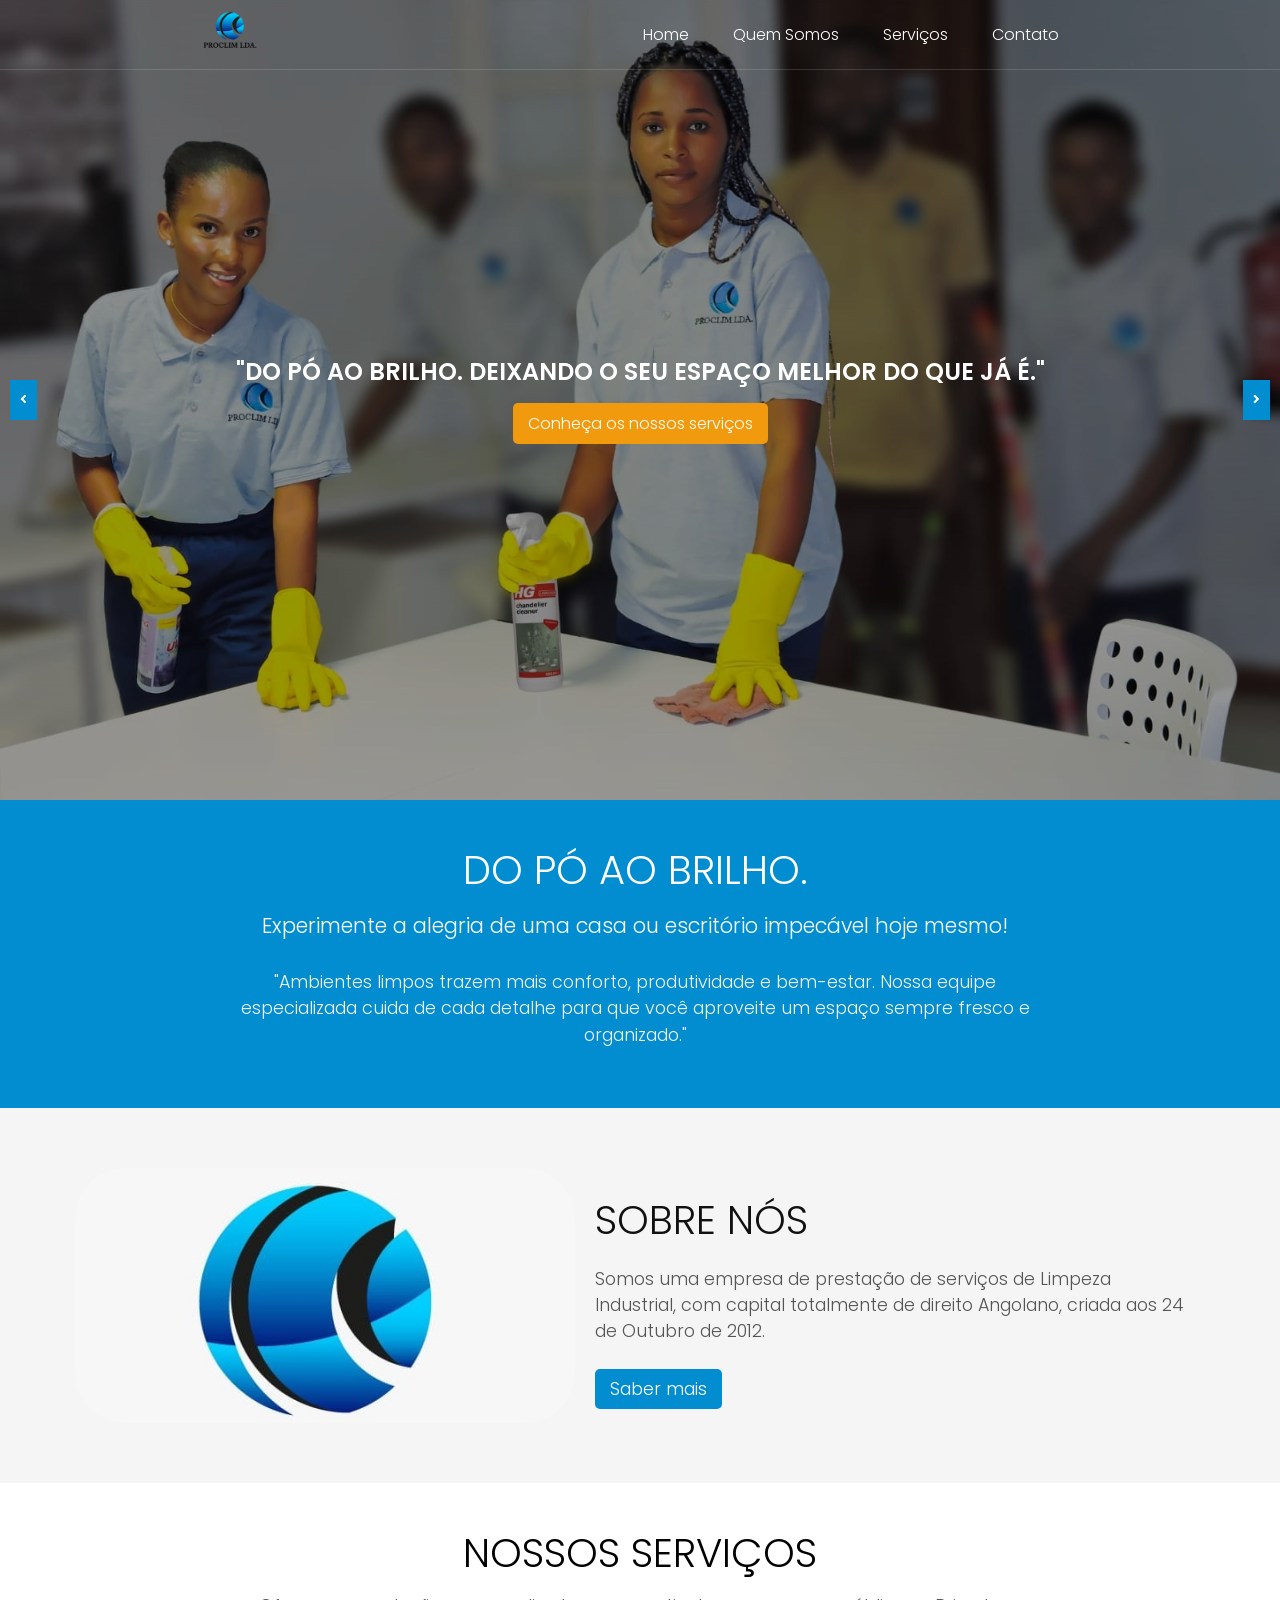
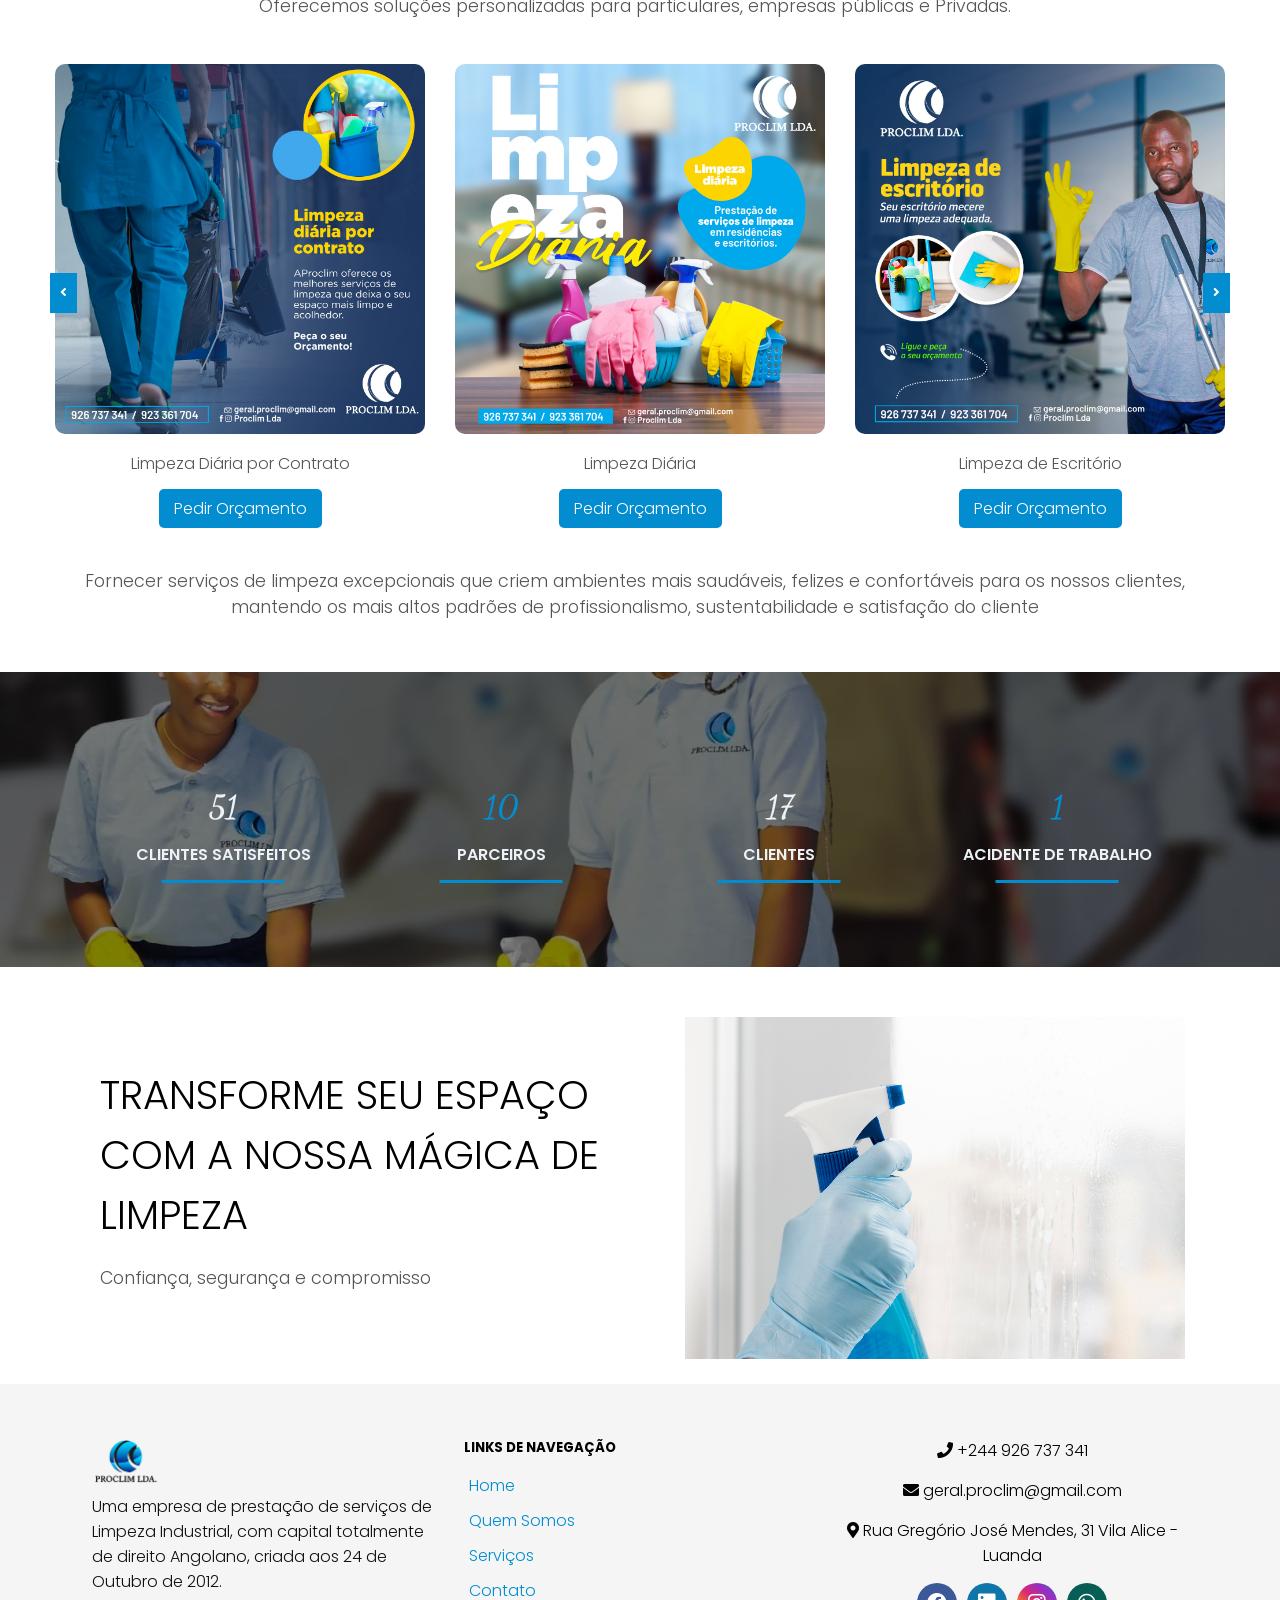
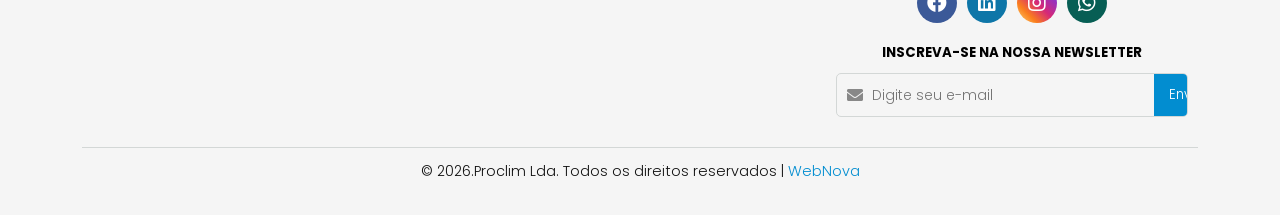
==== index.html @ 7f2a4a00 "primeiro commit" ====
<!DOCTYPE html>
 <html lang="PT-PT">
<head>
    <meta charset="UTF-8">
    <meta name="viewport" content="width=device-width, initial-scale=1.0">
    <link rel="stylesheet" href="css/style.css">
    <link rel="shortcut icon" href="img/logo-icone.png" type="image/jpg">
    <link rel="stylesheet" href="fonts/fontawesome-free/css/all.min.css">
    <title>Proclim | Home</title>
</head>
<body>
    <main>
        <!--===============================================CABEÇALHO========================================================-->
        <header class="header" id="header">
            <a href="index.html"><img src="img/logo-icone.png" width="60px" alt="Proclim Logo"></a>
            <nav class="menu" id="menu">
                <div class="close-menu" onclick="toggleMenu()"><i class="fas fa-times"></i></div>
                <ul>
                    <li><a href="index.html">Home</a></li>
                    <li><a href="#QuemSomos">Quem Somos</a></li>
                    <li><a href="pages/servicos.html">Serviços</a></li>
                    <li><a href="pages/contato.html">Contato</a></li>
                </ul>
            </nav>
            <div class="hamburger" onclick="toggleMenu()">
                <i class="fas fa-bars"></i>
            </div>
        </header>
        <!--===============================================SLIDE HERO========================================================-->
        <section>
            <div class="carousel overlay">
                <div class="carousel-container" id="carousel-container">
                    <div class="carousel-slide">
                        <div class="carousel-content">
                            <h2>
                                "Do pó ao brilho. Deixando o seu espaço melhor do que já é." 
                            </h2>
                            <a href="#Servicos">Conheça os nossos serviços</a>
                        </div>
                    </div>
                    <div class="carousel-slide">
                        <div class="carousel-content">
                            <h2>        
                                "Sua empresa merece um ambiente limpo, seguro e preparado para creser."   
                            </h2>
                            <a href="pages/servicos.html">Conheça os nossos serviços</a>
                        </div>
                    </div>
                    <div class="carousel-slide">
                        <div class="carousel-content">
                            <h2>
                                "Garantimos a higienização completa dos seus ambientes com agilidade e precisão." 
                            </h2>
                            <a href="pages/servicos.html">Conheça os nossos serviços</a>
                        </div>
                    </div>
                    <div class="carousel-slide">
                        <div class="carousel-content">
                            <h2>
                                "O trabalho em equipa leva-nos a atingir os objectivos desejados e a satisfação mútua"
                            </h2>
                            <a href="pages/servicos.html">Conheça os nossos serviços</a>
                        </div>
                    </div>
                </div>
                <button class="prev" id="prevBtn"><i class="fas fa-angle-left left"></i></button>
                <button class="next" id="nextBtn"><i class="fas fa-angle-right right"></i></button>
            </div>
        </section>
        <!--===============================================CALL-TO-ACTION========================================================-->
        <section class="secao overlay">
            <div class="texto">
                <h2>Do pó ao brilho.</h2>
                <h5>Experimente a alegria de uma casa ou escritório impecável hoje mesmo!</h5>
                <p>"Ambientes limpos trazem mais conforto, produtividade e bem-estar. 
                    Nossa equipe especializada cuida de cada detalhe para que você aproveite um espaço sempre fresco e organizado."
                </p>
                <!--<a href="pages/servicos.html">Nossos Serviços</a>-->
            </div>
        </section>
        <!--===============================================SOBRE NÓS========================================================-->
        <section class="secao-0 overlay" id="QuemSomos">
            <img src="img/logo-icone-2.jpg" alt="">
            <div class="texto">
                <h2>Sobre nós</h2>
                <p>Somos uma empresa de prestação de serviços de <strong>Limpeza Industrial</strong>, com capital
                    totalmente de direito Angolano, criada aos 24 de Outubro de 2012.
                </p>
                <a href="pages/sobre.html">Saber mais</a>
            </div>
        </section>
        <!--===============================================SERVIÇOS C/ ORÇAMENTO=======================================================-->
        <section class="grade-servicos overlay" id="Servicos">
            <div>
                <h2 id="titulo">Nossos Serviços</h2>
                <p class="texto">Oferecemos soluções personalizadas para <strong>particulares, empresas públicas e Privadas</strong>. </p>
            </div>
            <div class="carrossel">
                <button class="anterior"><i class="fas fa-angle-left left"></i></button>
                <div class="carrossel-container" id="carrosselContainer">
                    <div class="cartao-servico">
                        <img src="img/Limpeza-diaria-contrato.jpg" alt="Limpeza Diária">
                        <h4>Limpeza Diária por Contrato</h4>
                        
                        <a href="pages/servicos.html">
                            Pedir Orçamento
                        </a>
                    </div>
                    <div class="cartao-servico">
                        <img src="img/Limpeza-Diaria.jpg" alt="Limpeza Diária">
                        <h4>Limpeza Diária</h4>
                        
                        <a href="pages/servicos.html">
                            Pedir Orçamento
                        </a>
                    </div>
                    <div class="cartao-servico">
                        <img src="img/Limpeza-Escritorio.jpg" alt="Limpeza de Escrtório">
                        <h4>Limpeza de Escritório</h4>
                        
                        <a href="pages/servicos.html">
                            Pedir Orçamento
                        </a>
                    </div>
                    <div class="cartao-servico">
                        <img src="img/Limpeza-Industrial.jpg" alt="Limpeza Industrial">
                        <h4>Limpeza Industrial</h4>
                        
                        <a href="pages/servicos.html">
                            Pedir Orçamento
                        </a>
                    </div>
                    
                    <div class="cartao-servico">
                        <img src="img/Sanitazição.jpg" alt="Sanitação de Ambiente">
                        <h4>Sanitação de Ambiente</h4>
                        
                        <a href="pages/servicos.html">
                            Pedir Orçamento
                        </a>
                    </div>
                    
                    <div class="cartao-servico">
                        <img src="img/Sanitazição.jpg" alt="Sanitação de Ambiente">
                        <h4>Sanitação de Ambiente</h4>
                        
                        <a href="pages/servicos.html">
                            Pedir Orçamento
                        </a>
                    </div>
                    
                    <div class="cartao-servico">
                        <img src="img/Limpeza-Escritorio.jpg" alt="Limpeza de Escrtório">
                        <h4>Limpeza de Escritório</h4>
                        
                        <a href="pages/servicos.html">
                            Pedir Orçamento
                        </a>
                    </div>
                    
                    <div class="cartao-servico">
                        <img src="img/Limpeza-diaria-contrato.jpg" alt="Limpeza Diária">
                        <h4>Limpeza Diária por Contrato</h4>
                        
                        <a href="pages/servicos.html">
                            Pedir Orçamento
                        </a>
                    </div>
                    
                    <div class="cartao-servico">
                        <img src="img/Limpeza-Diaria.jpg" alt="Limpeza Diária">
                        <h4>Limpeza Diária</h4>
            
                        <a href="pages/servicos.html">
                            Pedir Orçamento
                        </a>
                    </div>
                </div>
                <button class="proximo"><i class="fas fa-angle-right right"></i></button>
            </div>
            <div class="consideracoes">
                <div>
                    <p class="texto">
                        Fornecer serviços de limpeza excepcionais que criem ambientes mais saudáveis, felizes e
                        confortáveis
                        para os nossos clientes, mantendo os mais altos padrões de profissionalismo, sustentabilidade
                        e satisfação do cliente
                    </p>
                </div>
            </div>
        </section>

        <!--===============================================ESTASTÍSTICAS======================================================-->
        <section class="container-estatisticas overlay">
            <div class="estatistica">
                <h1 class="contador">0</h1>
                <p>Clientes Satisfeitos</p>
            </div>
            <div class="estatistica">
                <h1 class="contador">0</h1>
                <p>Parceiros</p>
            </div>
            <div class="estatistica">
                <h1 class="contador">0</h1>
                <p>Clientes</p>
            </div>
            <div class="estatistica">
                <h1 class="contador">0</h1>
                <p>Acidente de trabalho</p>
            </div>
        </section>
        <!--===============================================FORMULÁRIO======================================================-->
        <section class="overlay">
            <div class="formulario">
                <div>
                    <h2>Transforme seu espaço com a nossa mágica de limpeza</h2>
                    <p class="texto">Confiança, segurança e compromisso</p>
                </div>
                <div class="destaque-img">
                    <img src="img/borrifando.jpg" alt="limpeza diaria">
                </div>
            </div>
        </section>
        <!--===============================================FOOTER======================================================-->
        <footer>
            <div class="footer-container">
                <div class="row">
                    <div class="footer-col">
                        <a href="index.html"><img src="img/logo-icone.png" alt="Proclim Logo"></a>
                        <p>Uma empresa de prestação de serviços de Limpeza Industrial, com capital totalmente de direito
                            Angolano, criada aos 24 de Outubro de 2012.</p>
                    </div>
                    <div class="footer-col">
                        <h5>Links de Navegação</h5>
                        <ul class="footer-links">
                            <li><a href="index.html">Home</a></li>
                            <li><a href="#QuemSomos">Quem Somos</a></li>
                            <li><a href="pages/servicos.html">Serviços</a></li>
                            <li><a href="pages/contato.html">Contato</a></li>
                        </ul>
                    </div>
                    <div class="footer-col text-center">
                        <div class="mb-3">
                            <i class="fas fa-phone"></i> +244 926 737 341
                        </div>
                        <div class="mb-3">
                            <i class="fas fa-envelope"></i> geral.proclim@gmail.com
                        </div>
                        <div class="mb-3">
                            <i class="fas fa-map-marker-alt"></i> Rua Gregório José Mendes, 31 Vila Alice - Luanda
                        </div>
                        <div class="social-icons">
                            <a href="#" class="fab fa-facebook"></a>
                            <a href="#" class="fab fa-linkedin"></a>
                            <a href="https://www.instagram.com/geral.proclim/" class="fab fa-instagram"></a>
                            <a href="https://wa.me/+244933224949" class="fab fa-whatsapp"></a>
                        </div>
                        <div class="newsletter-container">
                            <h5>Inscreva-se na nossa newsletter</h5>
                            <div class="contacto">
                                <div class="contacto-container">
                                    <i class="fas fa-envelope"></i>
                                    <input type="email" placeholder="Digite seu e-mail">
                                </div>
                                <button type="submit">Enviar</button>
                            </div>
                        </div>
                    </div>
                </div>
                <div class="copyright">
                    <p>
                        &copy;
                        <script>
                            document.write(new Date().getFullYear());
                        </script>.Proclim Lda. Todos os direitos reservados | <a href="#">Web<span>Nova</span></a>
                    </p>
                </div>
            </div>
        </footer>

        <!--===============================================IMPORT JAVASCRIPT======================================================-->
        <script src="js/script.js"></script>
        <script src="js/sildeServicos.js"></script>
        <script src="js/slideHero.js"></script>
    </main>
</body>

</html>
---- css/style.css ----
/*===============================================INICIALIZAÇÕES====================================================*/
@import url('https://fonts.googleapis.com/css2?family=Poppins:ital,wght@0,100;0,200;0,300;0,400;0,500;0,600;0,700;0,800;0,900;1,100;1,200;1,300;1,400;1,500;1,600;1,700;1,800;1,900&display=swap');
@import url('https://fonts.googleapis.com/css2?family=Dancing+Script:wght@400..700&display=swap');

* {
    font-family: "Poppins", sans-serif;
    font-weight: 300;
    font-style: normal;
    margin: 0;
    padding: 0;
    text-decoration: none;
    box-sizing: border-box;
    border: none;
    background: transparent;
    list-style: none;
}
:root {
    --azul-1: #028DD0;
    --azul-2: #04328E;
    --azul-3: #009dff;
    --vermelho: rgb(251, 4, 4);
    --botao-laranja: #f19a0e;
    --branca: #ffffff;
    --preta: #111111;
    --texto-title: #555555;
    --bg-branco-2: #edf2f7;
    --bg-branco-3: #f2f2f2;
    --bg-cinza: #f5f5f5;
    --bg-cinza-2: #d3d7d6;
    --bg-cinza-3: #888;
    --opacidade-1: rgba(0, 0, 0, 0.4);
    --opacidade-2: rgba(0, 0, 0, 0.5);
    --linha-header: #e1e9ed28;
    --instagram: linear-gradient(45deg, #feda75, #fa7e1e, #d62976, #962fbf, #4f5bd5);
    --whatsapp: #075e54;
    --facebook: #3b5998;
    --linkedin: #0e76a8;
}

:root {
    --shadow: 0 4px 4px 0 rgba(25, 67, 182, 0);
    --shadow-1: 0 1px 0 0 #028bd071;
    --shadow-2: rgba(100, 100, 111, 0.2) 0px 7px 29px 0px;
}

:root {
    --button-padding: 8px 15px;
    --button-border-radius: 5px;
    --card-radius: 10px;
}

/*===============================================ANIMAÇÃO SCOLL========================================================*/
.overlay {
    opacity: 0;
    transform: translateY(50px);
    transition: opacity 0.9s ease-out, transform 0.9s ease-out;
}

.overlay.visible {
    opacity: 1;
    transform: translateY(0);
}

/*===============================================CABEÇALHO========================================================*/

.header {
    display: flex;
    justify-content: space-between;
    align-items: center;
    padding: 10px 20px;
    background: transparent;
    border-bottom: 1px solid var(--linha-header);
    position: fixed;
    width: 100%;
    top: 0;
    left: 0;
    z-index: 1000;
    margin-bottom: 10px;
    transition: background 0.5s ease-out;
}

nav ul li {
    display: inline-block;
}

.menu a {
    color: var(--branca);
    padding: 6px 2px;
    display: block;
    text-align: center;
    transition: all 0.4s ease-in-out;
}

.menu a:hover {
    border-radius: var(--button-border-radius);
    padding: var(--button-padding);
    background: var(--azul-1);
}

.hamburger {
    display: none;
    flex-direction: column;
    cursor: pointer;
}

.fa-bars {
    margin: 5px 0;
    font-size: 1.5rem;
    color: var(--branca);
}

.close-menu {
    display: none;
    transition: background all 0.3s ease-in;
}

@media (max-width: 768px) {
    .menu {
        flex-direction: column;
        position: fixed;
        top: 0;
        right: -100%;
        width: 200px;
        height: 100%;
        background: var(--azul-1);
        padding: 10px;
        transition: right 0.4s ease;
    }

    .menu.active {
        right: 0;
    }

    .menu a {
        border-bottom: 2px solid var(--linha-header);
        opacity: 1;
        padding: 10px 20px;
    }

    .hamburger {
        display: flex;
    }

    .close-menu {
        display: block;
        color: var(--branca);
        font-size: 1rem;
        text-align: right;
        padding: 10px 20px;
        cursor: pointer;
    }

    
}


@media (min-width: 768px) {
    .menu {
        display: flex;
        flex-direction: row;
        position: static;
        width: auto;
        background: none;
        height: auto;
        padding: 0;
    }

    .menu a {
        border: none;
        padding: 10px 20px;
    }

    .header {
        display: flex;
        justify-content: space-around;
        align-items: center;
    }
}

@media (min-width: 480px)
{
    .header {
        display: flex;
        justify-content: space-around;
        align-items: center;
        padding: 10px 20px;
    }

}

.scrolled {
    background: var(--branca) !important;
    box-shadow: var(--shadow-1);
    border-bottom: none;

    .fa-bars {
        color: var(--preta);
    }

    .close-menu {
        color: var(--preta);
    }

    .menu a {
        color: var(--preta);
    }

}

/*=================================================SLIDE HERO========================================================*/
.carousel {
    position: relative;
    width: 100%;
    height: 800px;
    overflow: hidden;
    display: flex;
    justify-content: center;
    align-items: center;
}

.carousel-container {
    display: flex;
    width: 100%;
    height: 100%;
    transition: transform 0.7s ease-in-out;
}

.carousel-slide {
    min-width: 100%;
    height: 100%;
    display: flex;
    justify-content: center;
    align-items: center;
    position: relative;
    background-size: cover;
    background-position: center;
    background-repeat: space; 
    background-blend-mode: overlay;
    background-color: var(--opacidade-1);
}

.carousel-slide:nth-child(1) {
    background-image: url('../img/hero-1.jpg');
}

.carousel-slide:nth-child(2) {
    background-image: url('../img/hero-2.jpg');
}

.carousel-slide:nth-child(3) {
    background-image: url('../img/hero-3.jpg');

}
.carousel-slide:nth-child(4) {
    background-image: url('../img/hero-4.jpg');
}
.carousel-slide:nth-child(5) {
    background-image: url('../img/hero-5.jpg');
}

.carousel-content {
    text-align: center;
    color: var(--branca);
    padding: 40px;
    border-radius: 10px;
}

.carousel-content h2 {
    margin-bottom: .9rem;
    text-transform: uppercase;
    font-weight: 600;
    line-height: 2rem;
}

.carousel-content a {
    display: inline-block;
    border-radius: var(--button-border-radius);
    padding: var(--button-padding);
    background: var(--botao-laranja);
    color: var(--branca);
    transition: background 0.5s ease-out;
}

.carousel-content a:hover {
    background: var(--branca);
    border: 0.5px solid var(--botao-laranja);
    color: var(--botao-laranja);
}

.prev,
.next {
    position: absolute;
    top: 50%;
    transform: translateY(-50%);
    background: var(--azul-1);
    color: var(--branca);
    border: none;
    padding: 10px;
    cursor: pointer;
    z-index: 10;
    transition: background 0.5s ease-out;
}

.prev {
    left: 10px;
}

.next {
    right: 10px;
}

.prev:hover,
.next:hover {
    background: var(--branca);
    color: var(--azul-3);
}

/*=================================================CALL-TO-ACTION======================================*/
.secao {
    display: flex;
    justify-content: center;
    align-items: center;
    background: var(--azul-1);
    box-shadow: var(--shadow);
    width: 100%;
    padding: 30px;
    text-align: center;
}

.secao .texto {
    max-width: 800px;
    font-size: 1.1rem;
    color: var(--bg-branco-2);
}

.secao .texto h5 {
    margin-bottom: 0.5rem;
    color: var(--branca);
    font-size: 1.3rem;
    
}

.secao .texto h2 {
    font-size: 2.5rem;
    color: var(--branca);
    text-transform: uppercase;
    margin-bottom: 10px;
    
}

.secao p {
    font-size: 1.1rem;
    color: var(--bg-branco-3);
    margin-bottom: 20px;
    line-height: 1.5;
    padding-top: 20px;
}


.secao .texto a {
    background: var(--botao-laranja);
    color: var(--branca);
    border-radius: var(--button-border-radius);
    padding: var(--button-padding);
    cursor: pointer;
    transition: all 0.5s ease-out;
    text-decoration: none;
    display: inline-block;
}

.secao .texto a:hover {
    background: var(--branca);
    border: 1px solid var(--botao-laranja);
    color: var(--botao-laranja);
}


@media (max-width: 1024px) {
    .secao {
        padding: 50px;
    }
    .secao .texto h2 {
        font-size: 2.2rem;
    }
}

@media (max-width: 768px) {
    .secao {
        padding: 40px;
    }
    .secao .texto h2 {
        font-size: 2rem;
    }
    .secao p {
        font-size: 1rem;
    }
}

@media (max-width: 480px) {
    .secao {
        padding: 30px 20px;
    }
    .secao .texto h2 {
        font-size: 1.8rem;
    }
    .secao .texto h5 {
        font-size: 1.2rem;
    }
    .secao p {
        font-size: 0.95rem;
    }
    .secao .texto a {
        font-size: 0.9rem;
        padding: 12px 18px;
    }
}


/*=================================================SOBRE NÓS======================================*/
.secao-0 {
    display: flex;
    flex-direction: row;
    align-items: center;
    justify-content: center;
    background: var(--bg-cinza);
    width: 100%;
    padding: 60px;
    box-shadow: var(--shadow);
    gap: 20px;
}

.secao-0 img {
    height: auto;
    width: 500px;
    border-radius: 50px;
}

.secao-0 .texto {
    font-size: 1.1rem;
    color: var(--texto-title);
    max-width: 600px;
}

.secao-0 h2 {
    padding-bottom: 1rem;
    font-size: 2.5rem;
    color: var(--preta);
    text-transform: uppercase;
}

.secao-0 p {
    font-size: 1.1rem;
    color: var(--texto-title);
    margin-bottom: 10px;
    margin-bottom: 2rem;
}

.secao-0 a {
    border-radius: var(--button-border-radius);
    padding: var(--button-padding);
    background: var(--azul-1);
    color: var(--branca);
    cursor: pointer;
    transition: background 0.5s ease-out;
}

.secao-0 a:hover {
    background: var(--azul-3);
    border: 1px solid var(--azul-3);
}


@media (max-width: 1024px) {
    .secao-0 {
        flex-direction: column;
        text-align: center;
        padding: 40px;
    }

    .secao-0 img {
        width: 80%;
        max-width: 400px;
    }

    .secao-0 .texto {
        max-width: 90%;
    }
}

@media (max-width: 768px) {
    .secao-0 {
        padding: 30px;
    }

    .secao-0 h2 {
        font-size: 2rem;
    }

    .secao-0 p {
        font-size: 1rem;
    }

    .secao-0 img {
        width: 100%;
        max-width: 350px;
    }
}

@media (max-width: 480px) {
    .secao-0 {
        padding: 20px;
    }

    .secao-0 h2 {
        font-size: 1.8rem;
    }

    .secao-0 p {
        font-size: 0.9rem;
    }

    .secao-0 img {
        max-width: 300px;
    }
}


/*=================================================SERVIÇOS C/ ORÇAMENTO==================================================*/
.grade-servicos {
    display: flex;
    flex-direction: column;
    align-items: center;
    gap: 20px;
    background: var(--branca);
    padding: 40px;
    text-align: center;
    box-shadow: var(--shadow);
}

.carrossel {
    width: 100%;
    max-width: 1200px; 
    overflow: hidden;
    position: relative;
    margin: auto;
}


.carrossel-container {
    display: flex;
    transition: transform 0.8s ease-in-out;
    will-change: transform;
}

.cartao-servico {
    flex: 0 0 calc(100% / 3); 
    background: var(--branca);
    text-align: center;
    border-radius: 10px;
    padding: 15px;
    transition: transform 0.5s ease;
}


.cartao-servico img {
    width: 100%;
    border-radius: 10px;
}

#titulo {
    font-size: 2.5rem;
    text-transform: uppercase;
}

.texto {
    font-size: 1.1rem;
    color: var(--texto-title);
    margin: 10px 10px 10px 0;
}

.cartao-servico h4 {
    font-size: 1rem;
    color: var(--texto-title);
    margin-bottom: 10px;
    padding: 10px 0px 10px 0px;
}

.cartao-servico p {
    font-size: .8rem;
    font-weight: bold;
    margin-bottom: 20px;
    color: var(--azul-1);
}

.cartao-servico a {
    background: var(--azul-1);
    color: var(--branca);
    border-radius: var(--button-border-radius);
    padding: var(--button-padding);
    cursor: pointer;
    transition: background 0.5s ease-out;
}


.cartao-servico a:hover {
    background: var(--azul-3);
    border: 1px solid var(--azul-3);
}

.consideracoes {
    padding: 2px;
    margin: auto;
}

.cartao-servico a {
    border-radius: var(--button-border-radius);
    padding: var(--button-padding);
    background: var(--azul-1);
    color: var(--branca);
    cursor: pointer;
    transition: background 0.5s ease-out;
}

.cartao-servico a:hover {
    background: var(--azul-3);
    border: 1px solid var(--azul-3);
}


.anterior,
.proximo {
    position: absolute;
    top: 50%;
    transform: translateY(-50%);
    background: var(--azul-1);
    color: var(--branca);
    border: none;
    padding: 10px;
    cursor: pointer;
    z-index: 10;
    transition: background 0.5s ease-out;
}

.anterior { left: 10px; }
.proximo { right: 10px; }

.anterior:hover, .proximo:hover {
    background: var(--branca);
    color: var(--azul-3);
}

@media (max-width: 1024px) {
    .cartao-servico {
        flex: 0 0 calc(50% - 20px); 
        min-width: calc(50% - 20px);
    }
}

@media (max-width: 768px) {
    .cartao-servico {
        flex: 0 0 100%;
    }

    #titulo {
        font-size: 2rem;
    }

    .texto {
        font-size: 1rem;
    }

    .carrossel {
        width: 90%;
    }

    .cartao-servico p {
        font-size: 0.9rem;
    }
}

@media (max-width: 480px) {
    #titulo {
        font-size: 1.8rem;
    }

    .texto {
        font-size: 0.9rem;
    }

    .carrossel {
        width: 100%;
    }

    .cartao-servico img {
        width: 100%;
    }

    .anterior, .proximo {
        padding: 8px;
        font-size: 0.8rem;
    }
}


/*====================================================ESTASTÍSTICAS====================================================*/
.container-estatisticas {
    background: url('../img/estatistica-bg.jpg') center/cover no-repeat;
    background-color: var(--opacidade-2);
    background-blend-mode: overlay;
    display: grid;
    grid-template-columns: repeat(auto-fit, minmax(150px, 1fr));
    gap: 2rem;
    box-shadow: var(--shadow);
    padding: 100px;
    width: 100%;
    height: auto;
    text-align: center;
}

.estatistica {
    color: var(--bg-branco-2);
    position: relative;
}

.estatistica::before {
    content: '';
    position: absolute;
    bottom: -1rem;
    left: 50%;
    width: 50%;
    height: 3px;
    background: var(--azul-1);
    transform: translateX(-50%);
}

.estatistica .contador {
    font-size: 2rem;
    margin: 1rem 0;
    font-weight: bold;
    font-family: "Dancing Script", sans-serif;
    font-weight: bold;
    font-style: normal;
}

.estatistica p {
    font-size: 1rem;
    font-weight: 600;
    font-style: none;
    text-transform: uppercase;
}

@media (max-width: 990px) {
    .container-estatisticas {
        grid-template-columns: repeat(2, 1fr);
    }

    .estatistica p {
        font-size: .9rem;
        font-weight: 500;
    }

    .estatistica .contador {
        font-size: 1.5rem;
        margin: 1rem 0;
    }
}

@media (max-width: 768px) {
    .container-estatisticas {
        grid-template-columns: repeat(2, 1fr);
    }


    .estatistica p {
        font-size: .9rem;
        font-weight: 500;
    }

    .estatistica .contador {
        font-size: 1.5rem;
        margin: 1rem 0;
    }
}

@media (max-width: 480px) {
    .container-estatisticas {
        grid-template-columns: repeat(1, 1fr);
    }

    .estatistica p {
        font-size: 1rem;
        font-weight: 500;
    }

    .estatistica .contador {
        font-size: 1.5rem;
        margin: 2rem 0;
    }
}


/*=================================================FORMULÁRIO======================================*/
.formulario {
    display: grid;
    grid-template-columns: 1fr 1fr;
    background-color: var(--branca);
    padding: 40px 100px 15px 100px;
    box-shadow: var(--shadow);
    align-items: center;
    gap: 20px;
}

.destaque-img {
    display: flex;
    justify-content: end;
    align-items: start;
    width: 100%;
    margin: 10px 5px;
    overflow: hidden;
}

.destaque-img img {
    width: 500px;
    height: auto;
}

.formulario h2 {
    font-size: 2.5rem;
    padding-bottom: 10px;
    text-transform: uppercase;
}

.formulario p {
    font-size: 1.1rem;
    color: var(--texto-title);
    padding-bottom: 10px;
}

@media (max-width: 1024px) {
    .formulario {
        grid-template-columns: 1fr;
        text-align: center;
        padding: 40px;
    }

    .destaque-img {
        justify-content: center;
    }

    .destaque-img img {
        width: 80%;
        max-width: 400px;
    }
}

@media (max-width: 768px) {
    .formulario {
        padding: 30px;
    }

    .formulario h2 {
        font-size: 2rem;
    }

    .formulario p {
        font-size: 1rem;
    }

    .destaque-img img {
        width: 100%;
        max-width: 350px;
    }
}

@media (max-width: 480px) {
    .formulario {
        padding: 20px;
    }

    .formulario h2 {
        font-size: 1.8rem;
    }

    .formulario p {
        font-size: 0.9rem;
    }

    .destaque-img img {
        max-width: 300px;
    }
}

/*====================================================FOOTER====================================================*/
footer {
    background-color: var(--bg-cinza);
    box-shadow: var(--shadow);
    padding: 20px;
}

.footer-container {
    width: 90%;
    max-width: 1200px;
    margin: 0 auto;
}

.row {
    display: flex;
    flex-wrap: wrap;
    margin-top: 1.5rem;
    justify-content: space-between;
}

.footer-col {
    flex: 1;
    min-width: 300px;
    padding: 10px;
    margin-bottom: 20px;
}

.footer-container .row .footer-col p {
    text-align: left;
    font-size: 1rem;
    color: var(--preta);
    margin-top: 0;
}

.footer-col img {
    width: 70px;
}

.footer-col h5 {
    font-weight: bold;
    margin-bottom: 10px;
    text-transform: uppercase;
}

.footer-col p {
    margin-top: 15px;
    color: var(--preta);
}

.footer-links {
    list-style: none;
    padding: 5px;
}

.footer-links li {
    margin-bottom: 10px;
}

.footer-links a {
    color: var(--azul-1);
    transition: all 0.3s ease-in-out;
}

.footer-links a:hover {
    color: var(--preta);
}

.text-center {
    text-align: center;
}

.mb-3 {
    margin-bottom: 15px;
}

.social-icons {
    display: flex;
    flex-direction: row;
    justify-content: center;
    gap: 10px;
    transition: all 0.3s ease;
}

.social-icons a {
    font-size: 1.5rem;
}

.social-icons .fa-whatsapp,
.social-icons .fa-instagram,
.social-icons .fa-linkedin,
.social-icons .fa-facebook {
    width: 40px;
    height: 40px;
    display: block;
    border-radius: 50%;
    text-align: center;
    line-height: 40px;
    font-size: 20px;
    cursor: pointer;
    transition: 0.4s;
    color: var(--branca);
}

.social-icons .fa-whatsapp {
    background: var(--whatsapp);
}

.social-icons .fa-instagram {
    background: var(--instagram);
    color: var(--branca);
}
.social-icons .fa-linkedin {
    background: var(--linkedin);
}

.social-icons .fa-facebook {
    background: var(--facebook);
}

.newsletter-container {
    margin-top: 20px;
}

.contacto {
    display: flex;
    align-items: center;
    border: 1px solid var(--bg-cinza-2);
    border-radius: 5px;
    overflow: hidden;
    max-width: 400px;
}

.contacto input {
    flex: 1;
    border: none;
    padding: 10px;
    padding-left: 35px;
    outline: none;
    font-size: 14px;
}

.contacto button {
    background: var(--azul-1);
    color: var(--branca);
    border: none;
    padding: 11px 15px;
    cursor: pointer;
    transition: background 0.5s ease-out;
}

.contacto button:hover {
    background: var(--azul-3);
}

.contacto-container {
    position: relative;
    width: 100%;
}


.contacto {
    display: flex;
    align-items: center;
    border: 1px solid var(--bg-cinza-2);
    border-radius: 5px;
    overflow: hidden;
    max-width: 400px;
}

.contacto input {
    flex: 1;
    border: none;
    padding: 10px;
    padding-left: 35px;
    outline: none;
    font-size: 14px;
}

.contacto button {
    background: var(--azul-1);
    color: var(--branca);
    border: none;
    padding: 11px 15px;
    cursor: pointer;
    transition: background 0.5s ease-out;
}

.contacto button:hover {
    background: var(--azul-3);
    border: 1px solid var(--azul-3);
}

.contacto-container {
    position: relative;
    width: 100%;
}

.contacto-container i {
    position: absolute;
    left: 10px;
    top: 50%;
    transform: translateY(-50%);
    color: var(--bg-cinza-3);
    font-size: 1rem;
    transition: font-size 0.3s ease;
}

.copyright {
    text-align: center;
    font-size: .9rem;
    color: var(--preta);
    margin-top: 0;
}

.copyright{
    background-color: var(--bg-cinza);
    padding-top: .8rem;
    padding-bottom: .8rem;
    border-top: .08rem solid var(--bg-cinza-2);
}

.copyright a{
    text-decoration: none;
    list-style: none;
    color: var(--azul-1);
}

@media (max-width: 1024px) {
    .row {
        flex-direction: column;
        align-items: center;
        text-align: center;
    }

    .footer-col {
        min-width: unset;
    }

    .social-icons {
        justify-content: center;
    }
}

@media (max-width: 768px) {
    .footer-links li {
        display: block;
    }

    .contacto {
        display: flex;
        max-width: 100%;
    }

    .footer-container {
        width: 95%;
    }

    .contacto-container i {
        font-size: 0.9rem;
    }
    
    .copyright p{
        font-size: .7rem;
    }

}
    .whatsapp-icon {
        bottom: 10px;
        right: 25px;
        width: 40px;
        height: 40px;
    }
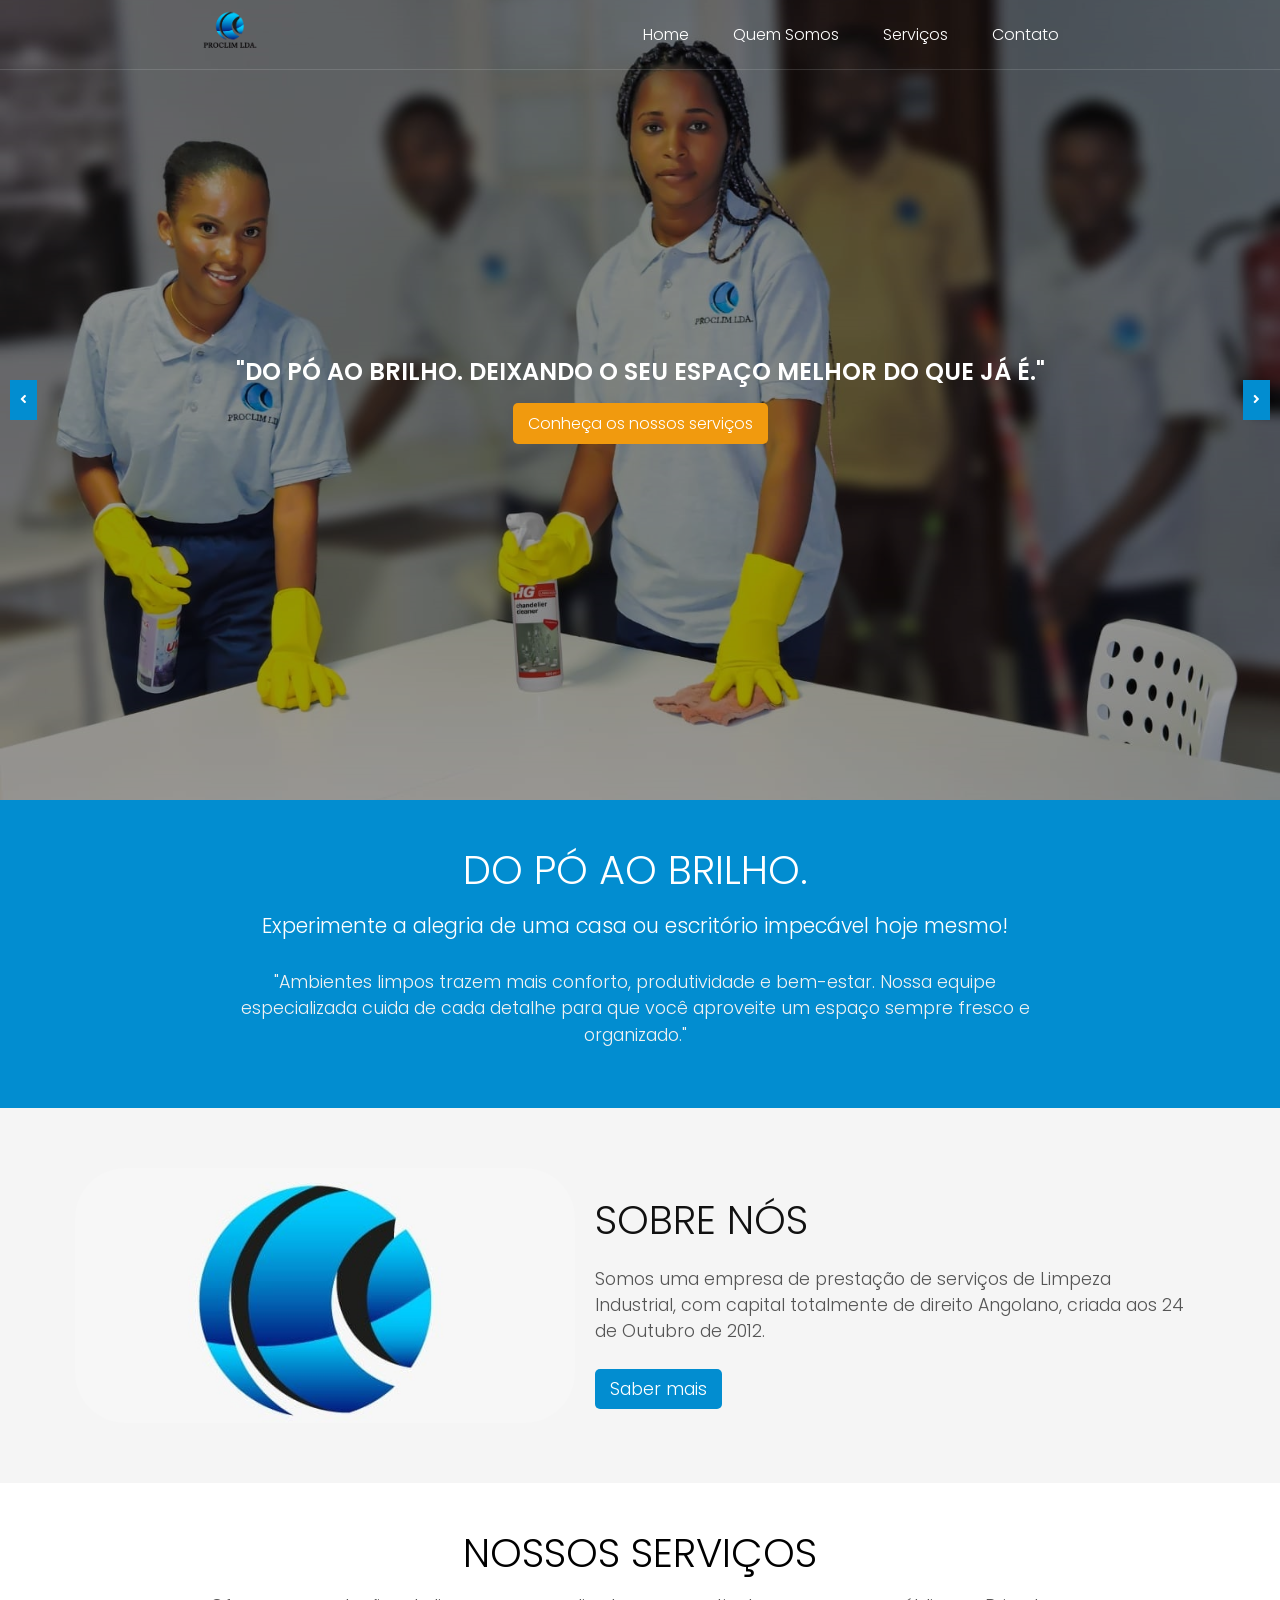
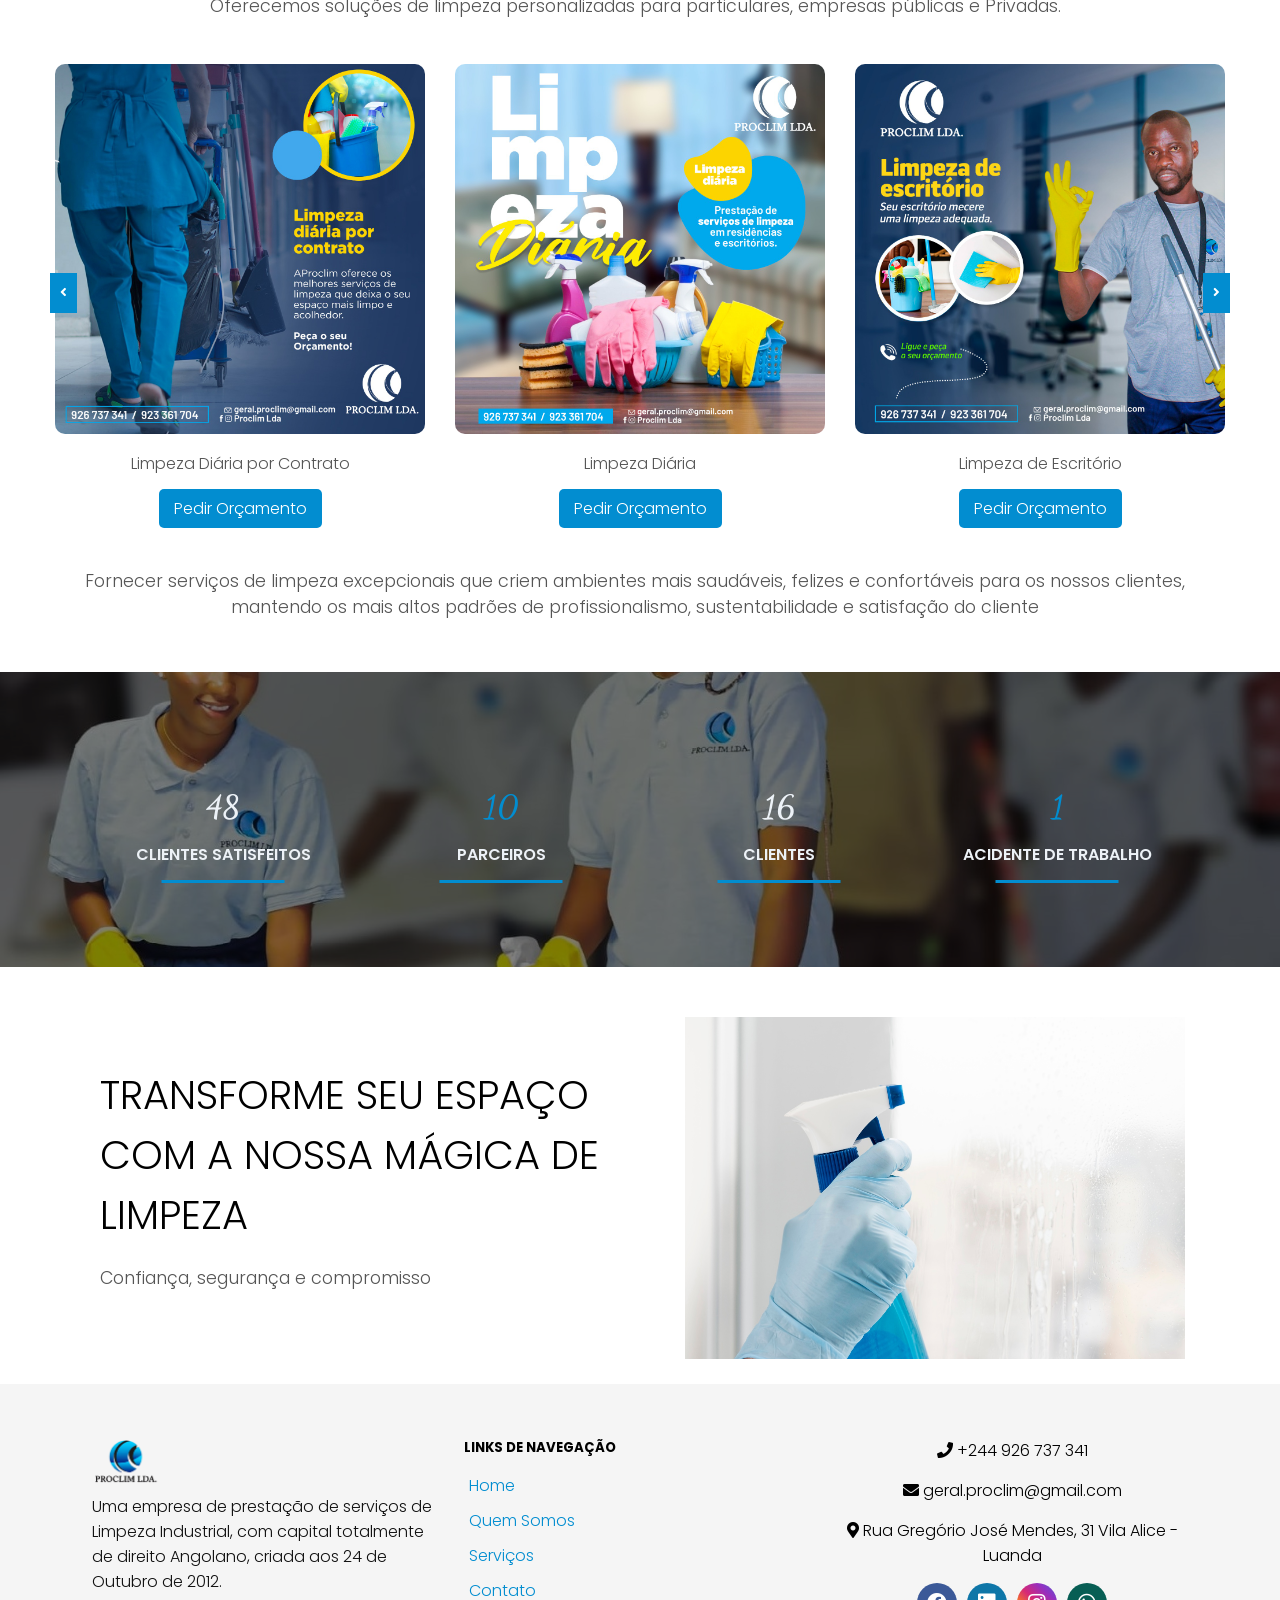
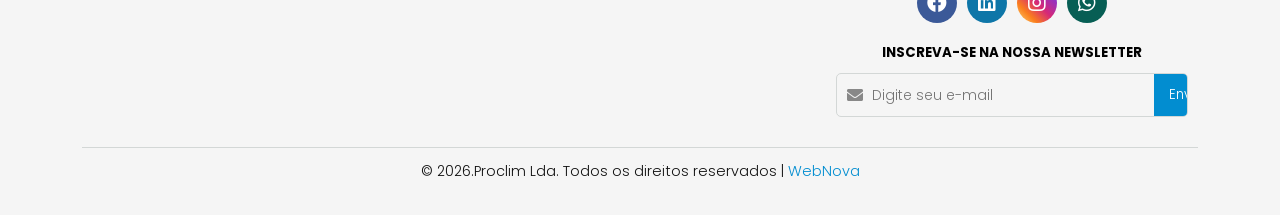
==== commit 5b433bf1: "Site Proclim" ====
--- a/index.html
+++ b/index.html
@@ -93,7 +93,7 @@
         <section class="grade-servicos overlay" id="Servicos">
             <div>
                 <h2 id="titulo">Nossos Serviços</h2>
-                <p class="texto">Oferecemos soluções personalizadas para <strong>particulares, empresas públicas e Privadas</strong>. </p>
+                <p class="texto">Oferecemos soluções de limpeza personalizadas  para <strong>particulares, empresas públicas e Privadas</strong>. </p>
             </div>
             <div class="carrossel">
                 <button class="anterior"><i class="fas fa-angle-left left"></i></button>
@@ -141,7 +141,7 @@
                     </div>
                     
                     <div class="cartao-servico">
-                        <img src="img/Sanitazição.jpg" alt="Sanitação de Ambiente">
+                        <img src="img/tapetes.jpg" alt="Limpeza de tapetes">
                         <h4>Sanitação de Ambiente</h4>
                         
                         <a href="pages/servicos.html">
@@ -150,7 +150,7 @@
                     </div>
                     
                     <div class="cartao-servico">
-                        <img src="img/Limpeza-Escritorio.jpg" alt="Limpeza de Escrtório">
+                        <img src="img/jardim.jpg" alt="Jardim">
                         <h4>Limpeza de Escritório</h4>
                         
                         <a href="pages/servicos.html">
@@ -159,7 +159,7 @@
                     </div>
                     
                     <div class="cartao-servico">
-                        <img src="img/Limpeza-diaria-contrato.jpg" alt="Limpeza Diária">
+                        <img src="img/viva-sem-insetos.jpg" alt="viva-sem-insetos">
                         <h4>Limpeza Diária por Contrato</h4>
                         
                         <a href="pages/servicos.html">
@@ -168,7 +168,7 @@
                     </div>
                     
                     <div class="cartao-servico">
-                        <img src="img/Limpeza-Diaria.jpg" alt="Limpeza Diária">
+                        <img src="img/lavagem-colcao.jpg" alt="lavagem-colcao">
                         <h4>Limpeza Diária</h4>
             
                         <a href="pages/servicos.html">
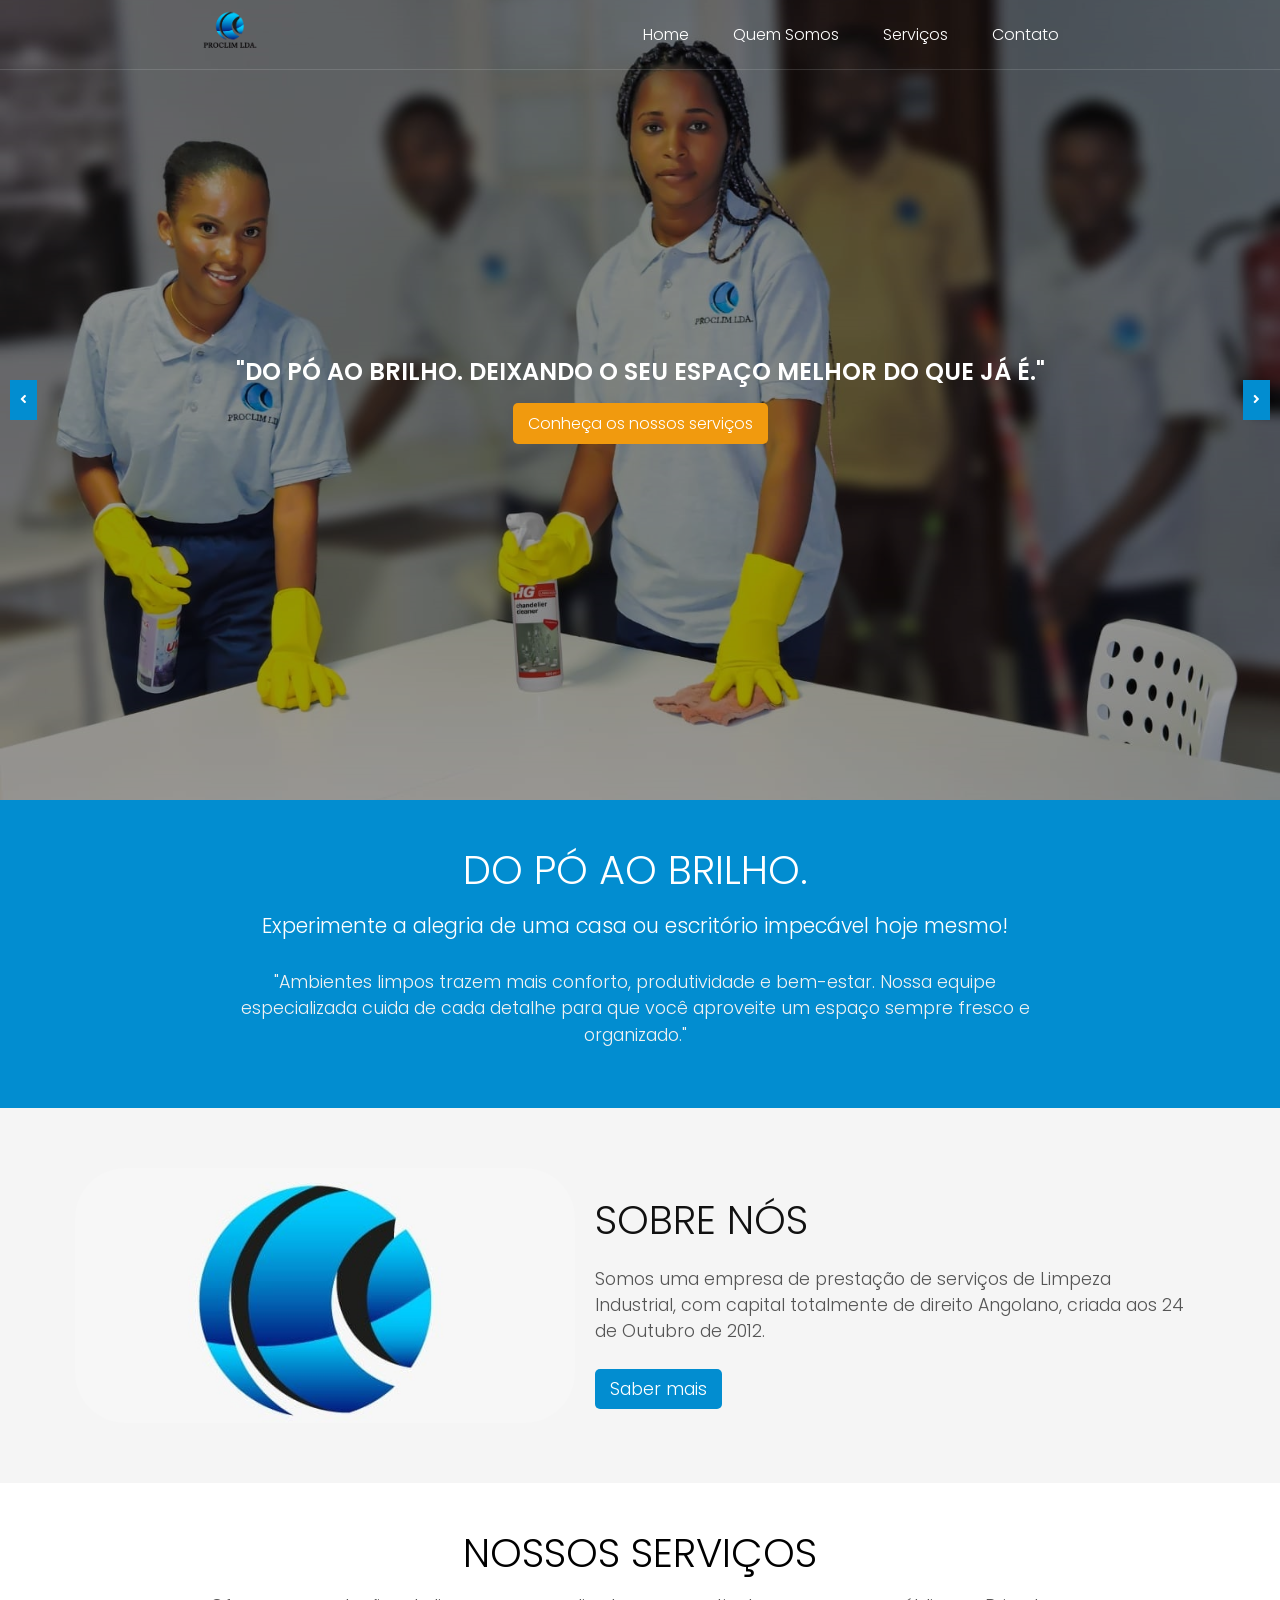
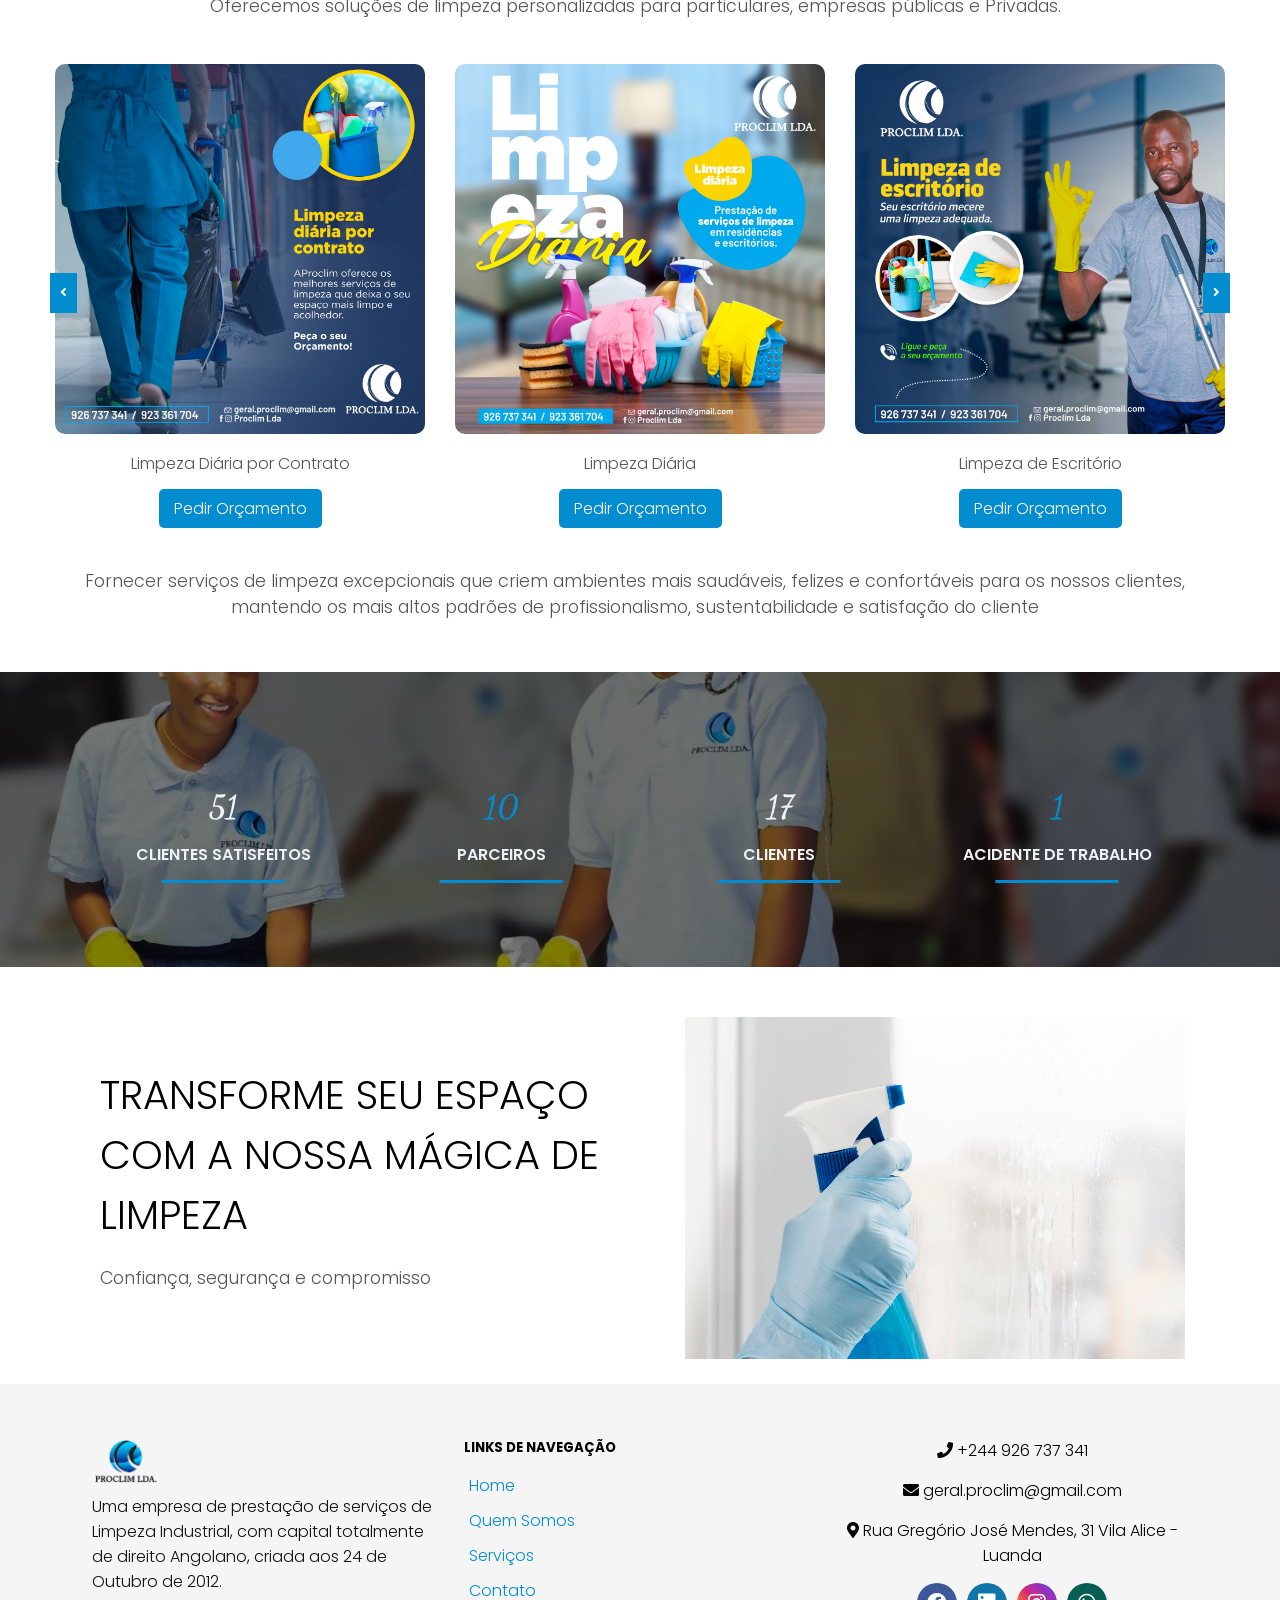
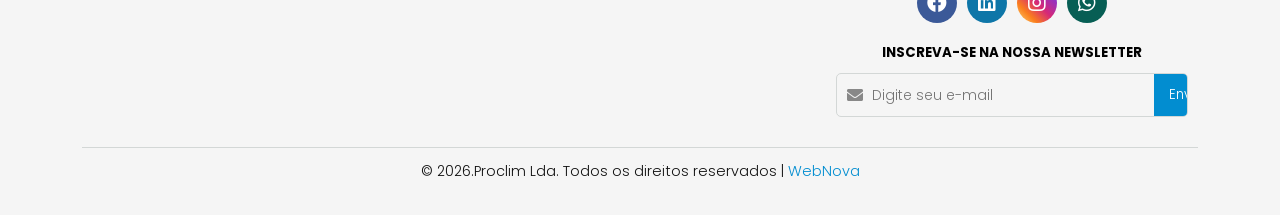
==== commit bf2b9ea3: "nova actualizacao" ====
--- a/index.html
+++ b/index.html
@@ -150,8 +150,8 @@
                     </div>
                     
                     <div class="cartao-servico">
-                        <img src="img/jardim.jpg" alt="Jardim">
-                        <h4>Limpeza de Escritório</h4>
+                        <img src="img/jardim.jpg" alt="Pantio e Manuntenção de Jardin">
+                        <h4>Pantio e Manuntenção de Jardin</h4>
                         
                         <a href="pages/servicos.html">
                             Pedir Orçamento
@@ -160,7 +160,7 @@
                     
                     <div class="cartao-servico">
                         <img src="img/viva-sem-insetos.jpg" alt="viva-sem-insetos">
-                        <h4>Limpeza Diária por Contrato</h4>
+                        <h4>Desinfestação de Insectos</h4>
                         
                         <a href="pages/servicos.html">
                             Pedir Orçamento
@@ -169,7 +169,7 @@
                     
                     <div class="cartao-servico">
                         <img src="img/lavagem-colcao.jpg" alt="lavagem-colcao">
-                        <h4>Limpeza Diária</h4>
+                        <h4>Lavagem de Colção</h4>
             
                         <a href="pages/servicos.html">
                             Pedir Orçamento
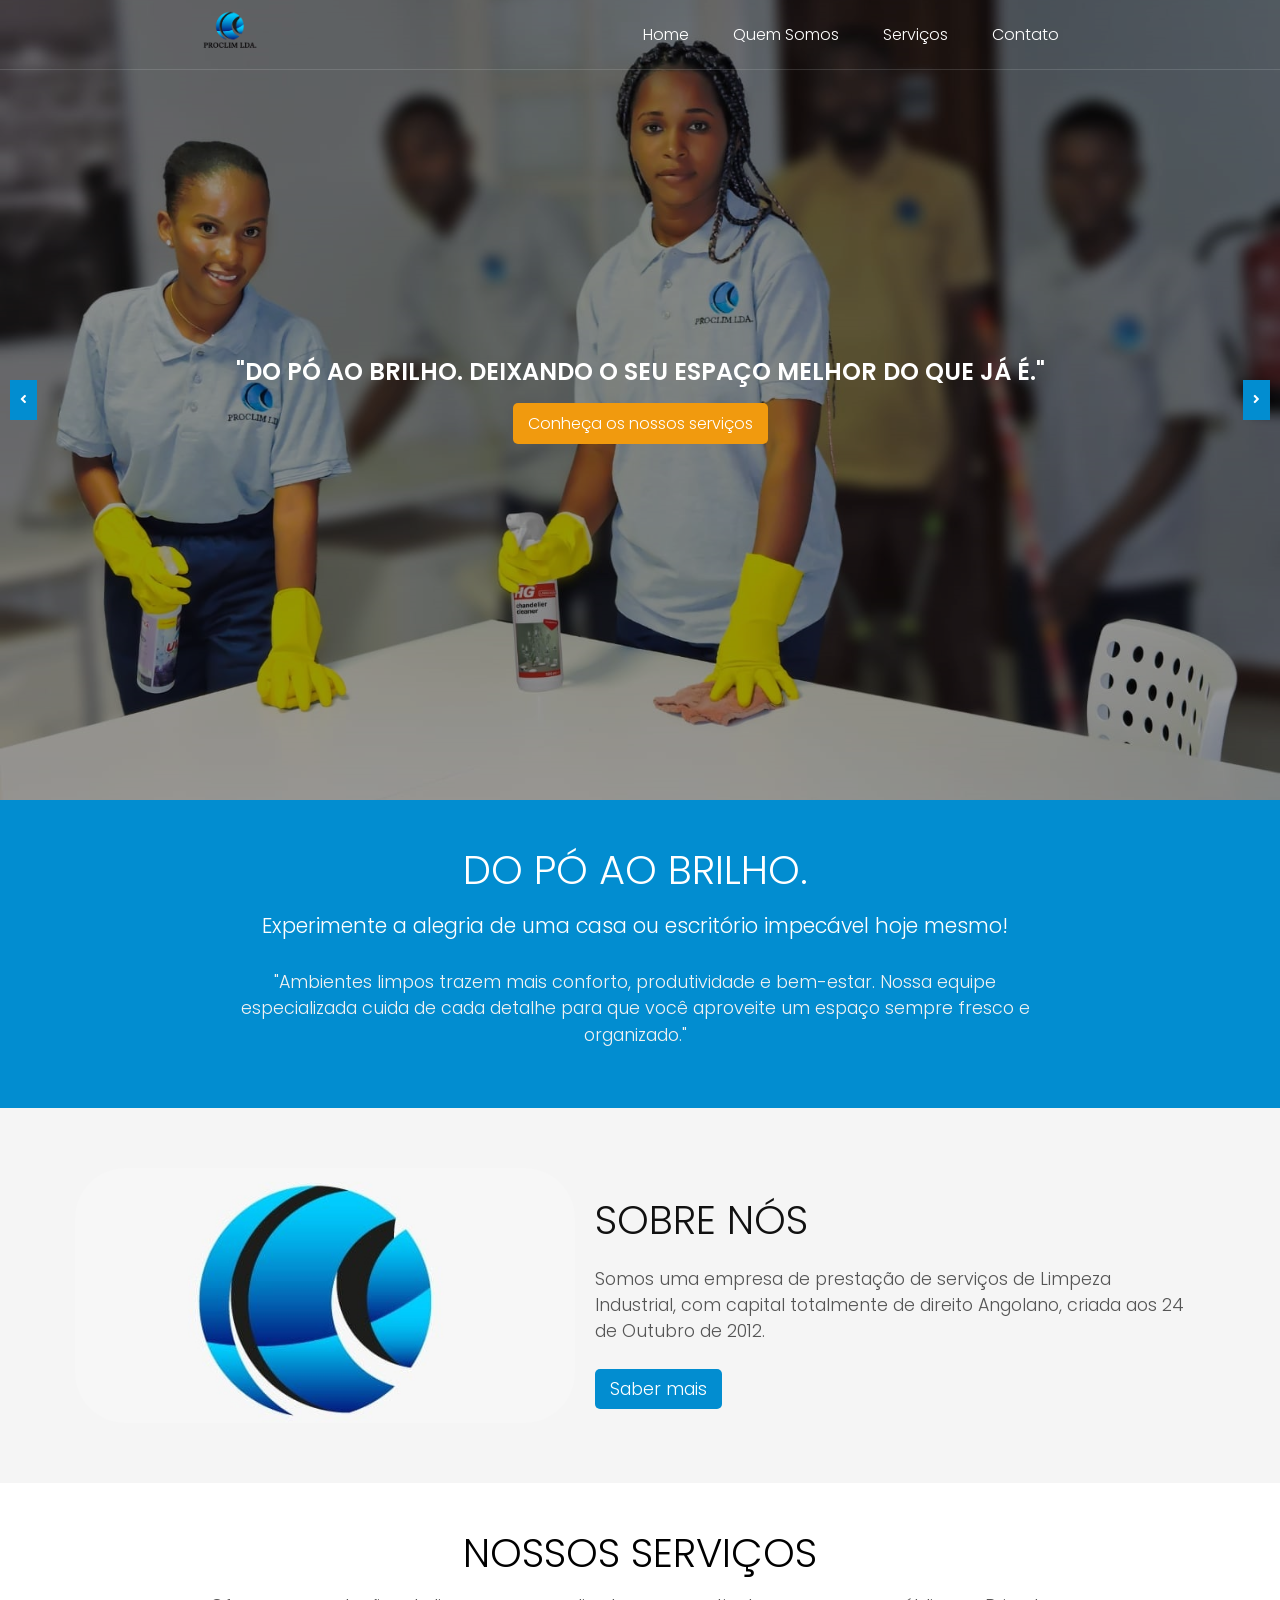
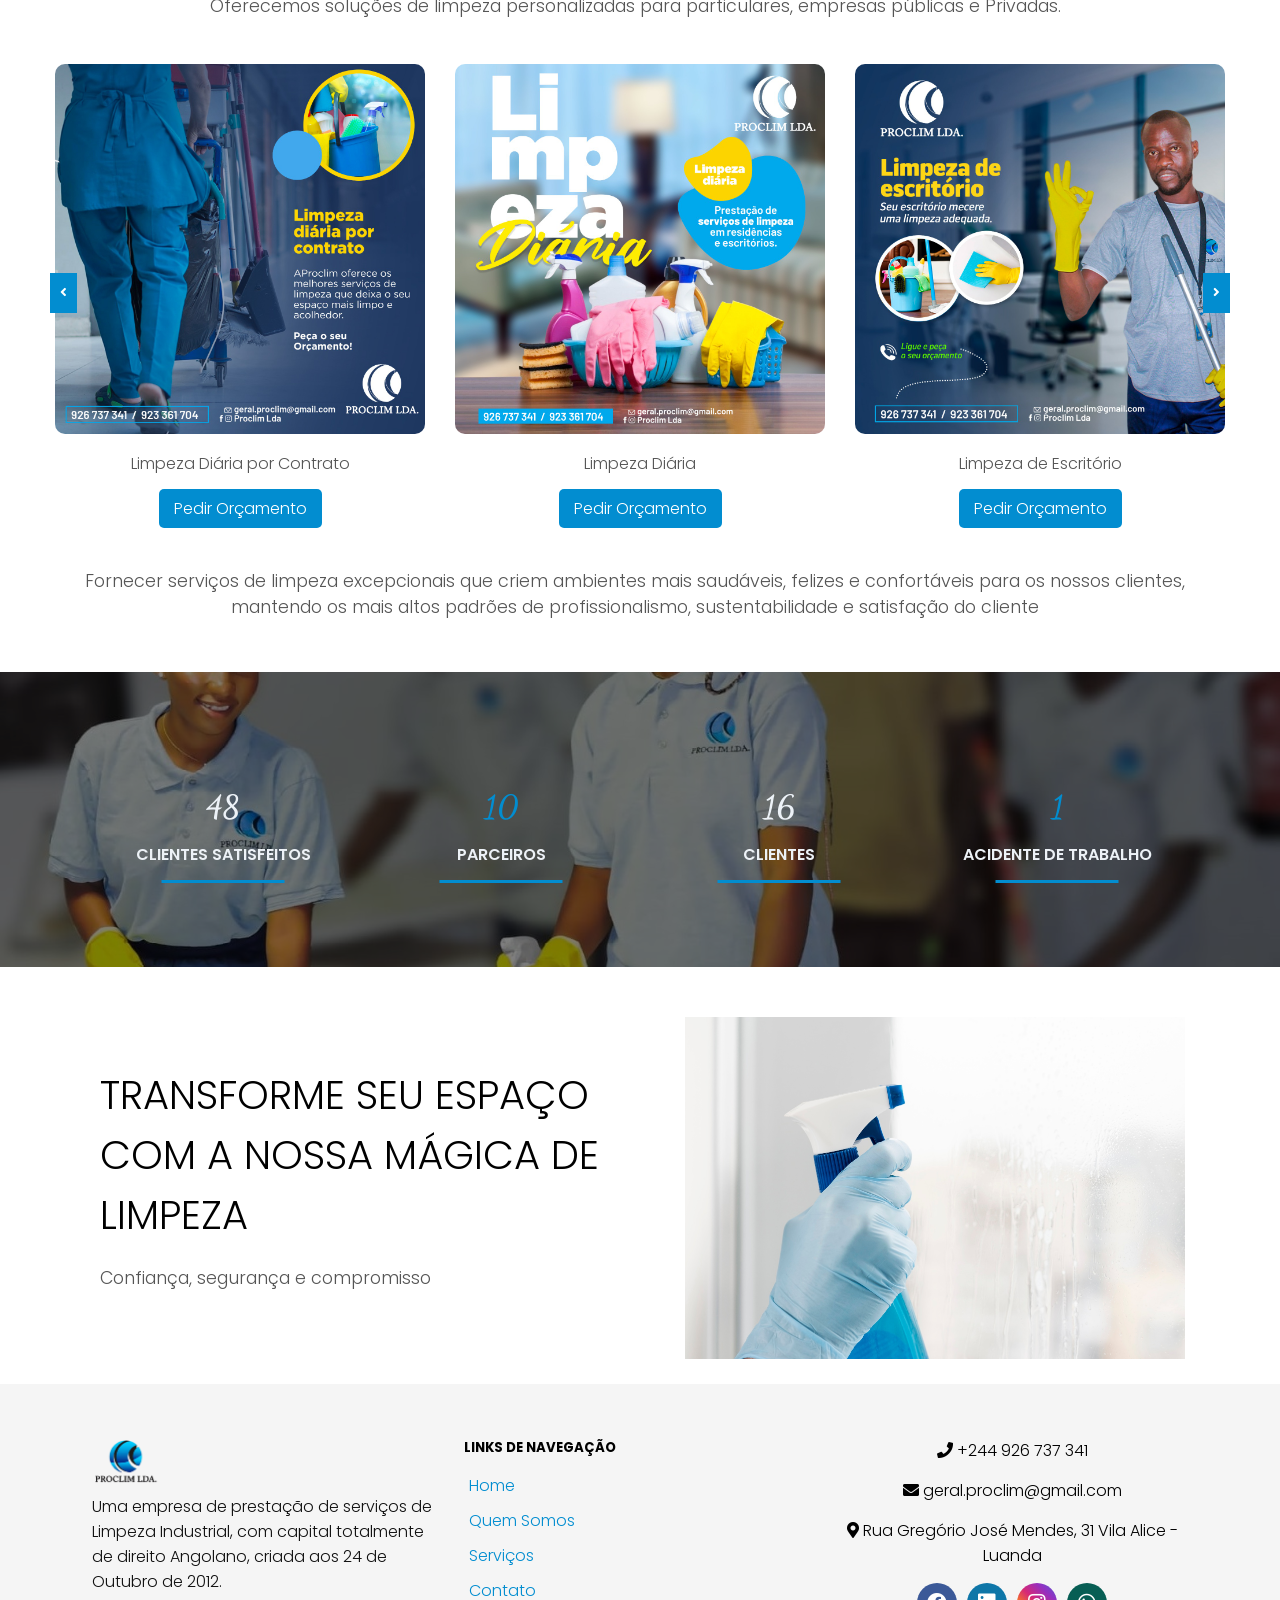
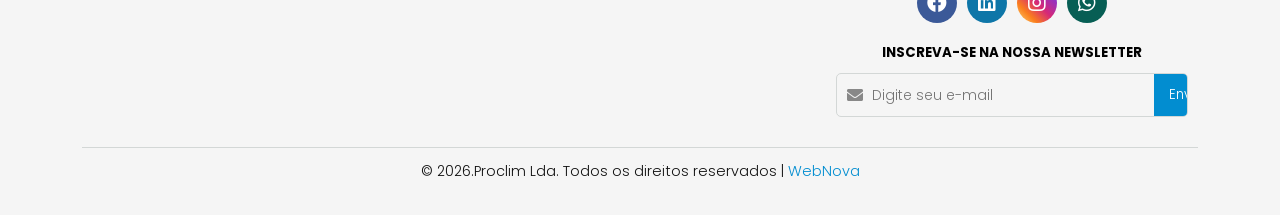
==== commit 48751032: "actualizando os servicos" ====
--- a/index.html
+++ b/index.html
@@ -142,7 +142,7 @@
                     
                     <div class="cartao-servico">
                         <img src="img/tapetes.jpg" alt="Limpeza de tapetes">
-                        <h4>Sanitação de Ambiente</h4>
+                        <h4>Limpeza de tapetes</h4>
                         
                         <a href="pages/servicos.html">
                             Pedir Orçamento
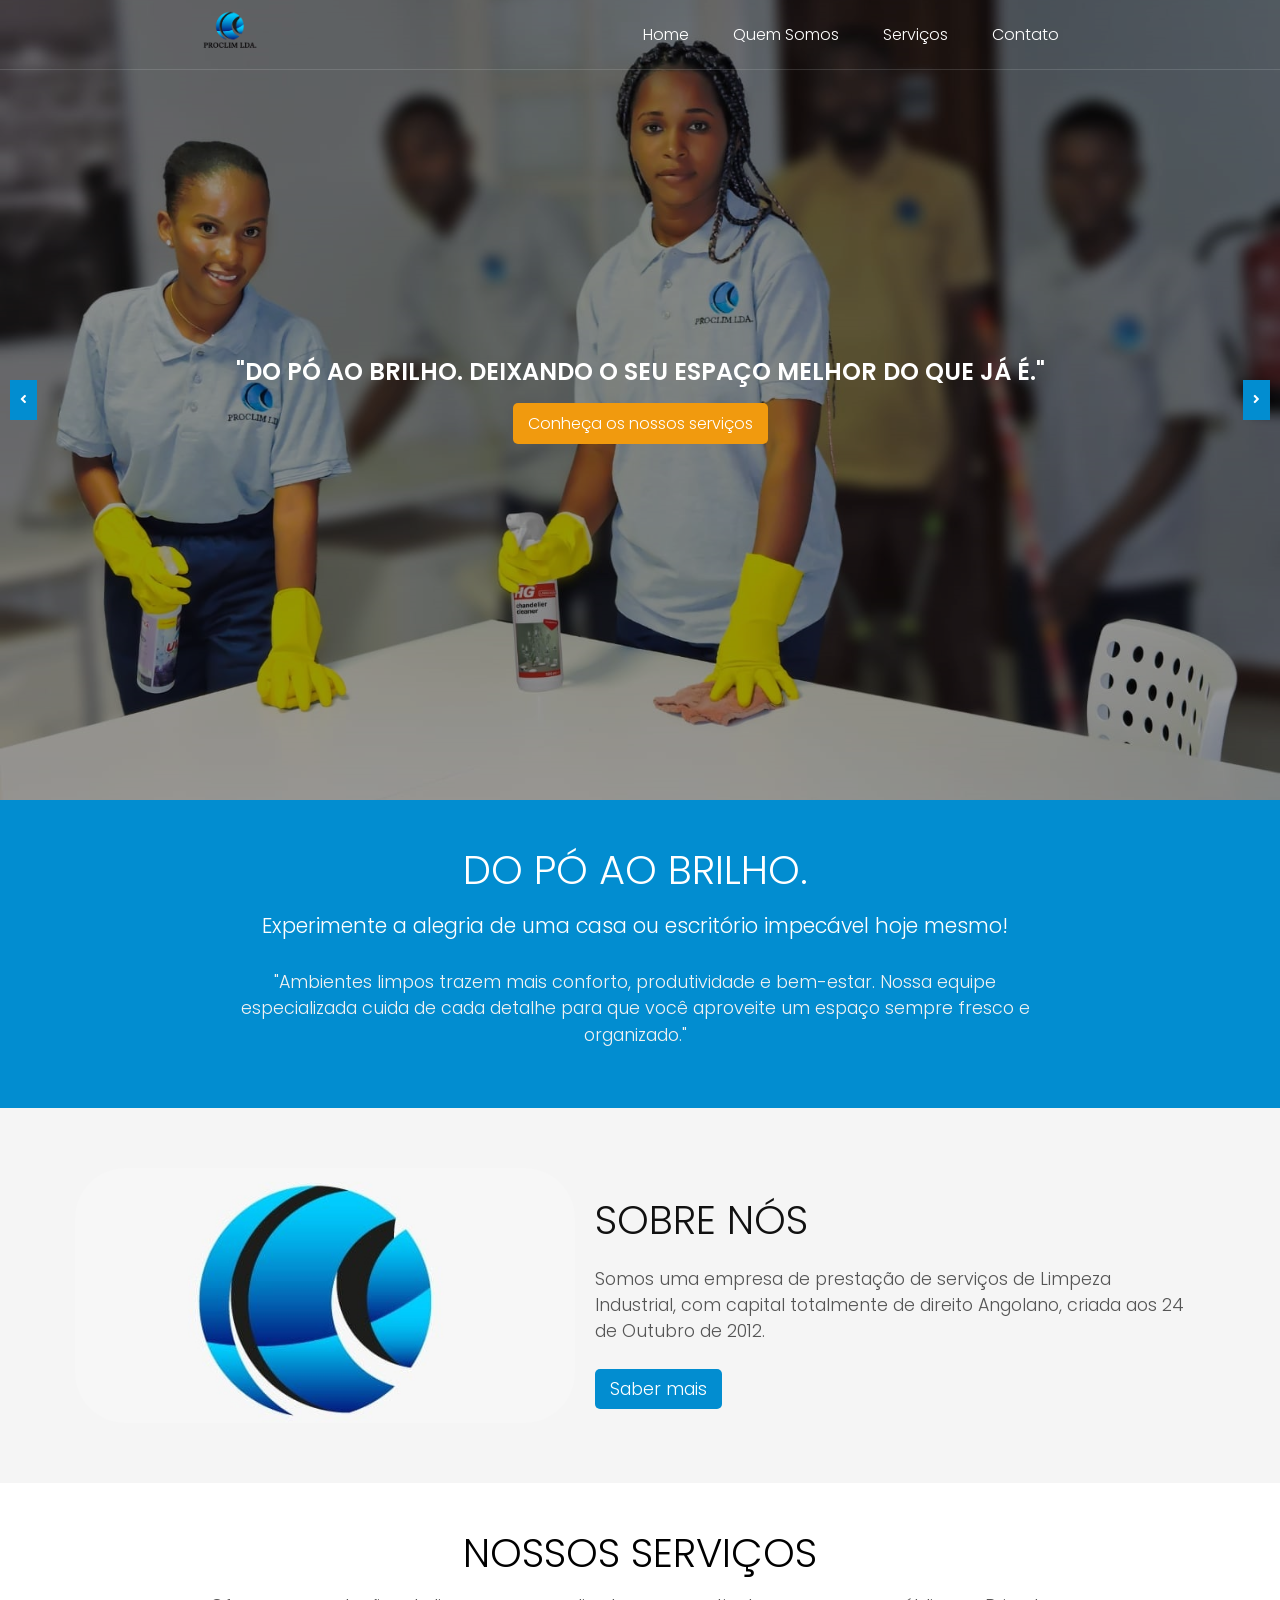
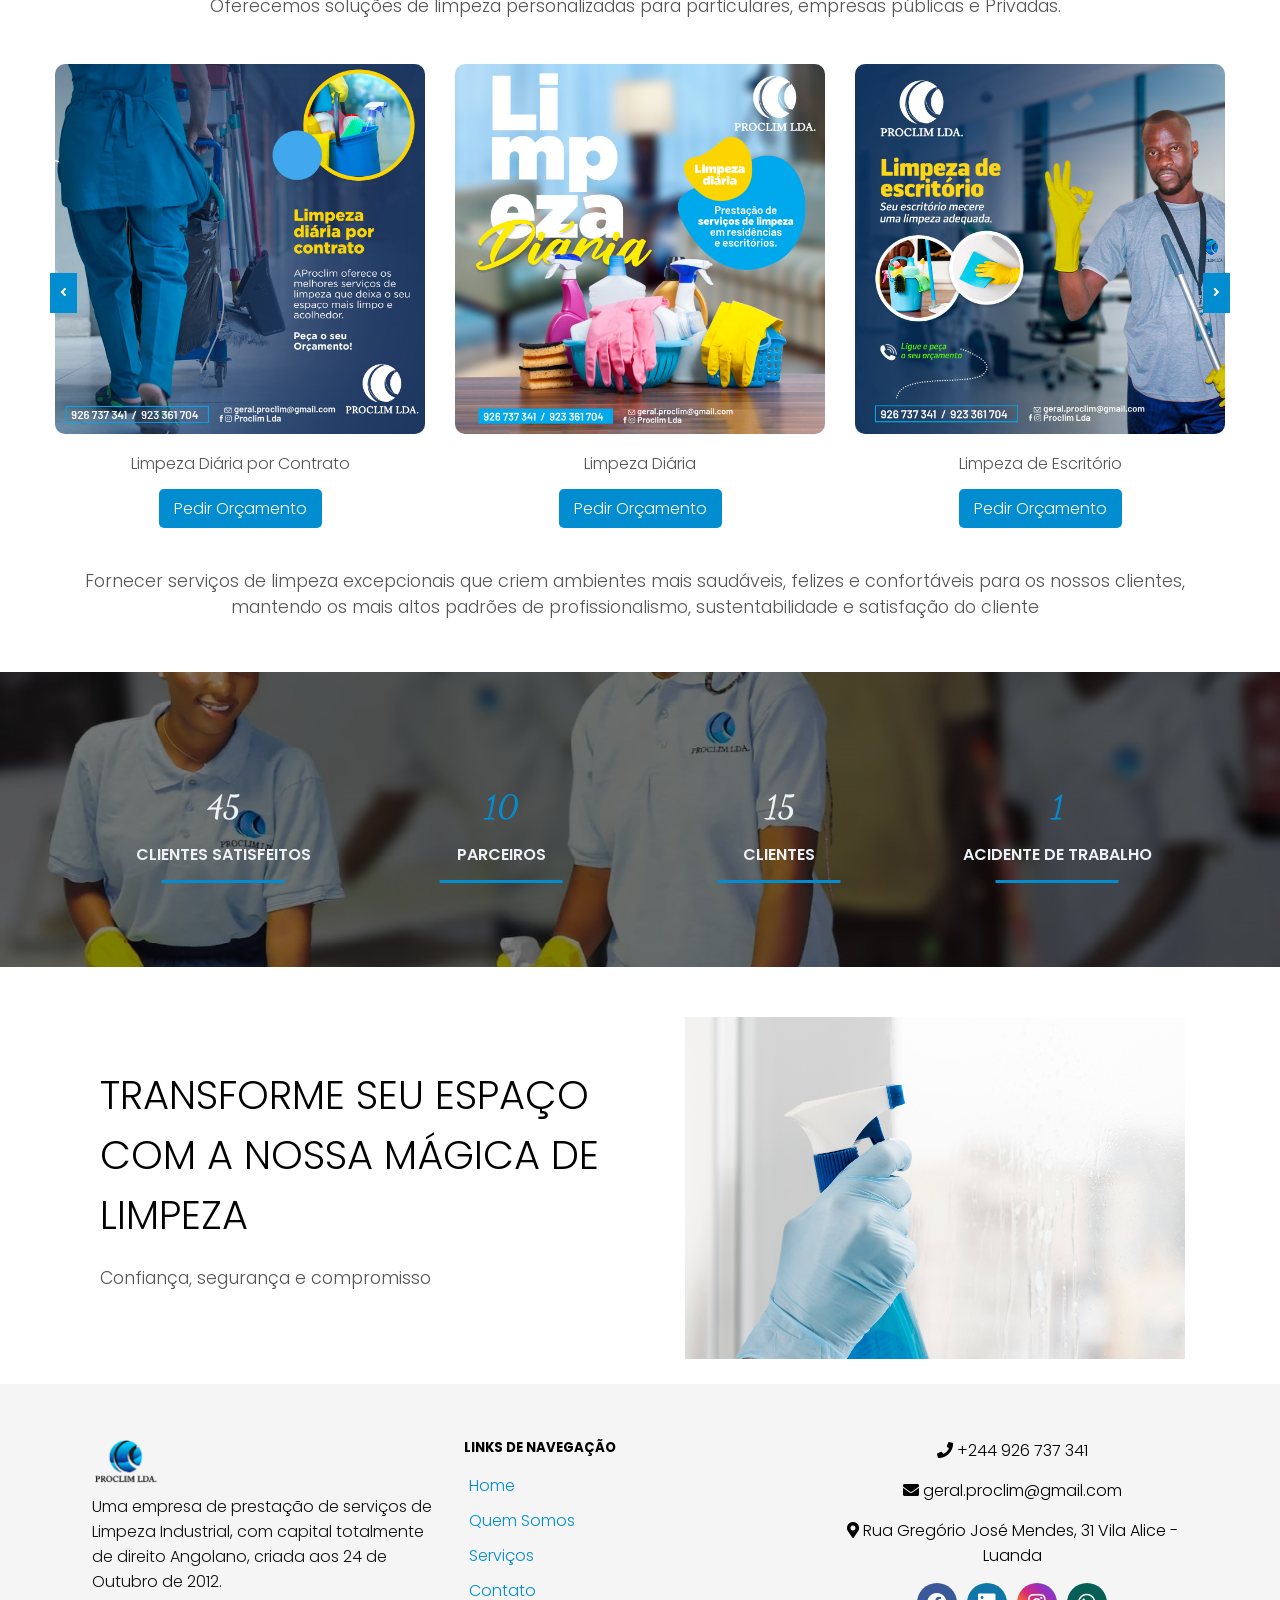
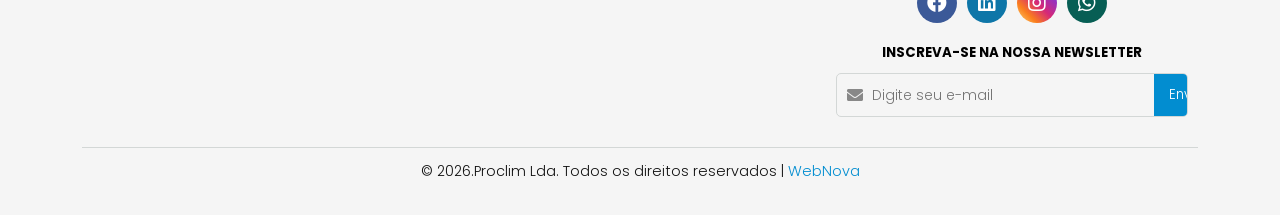
==== commit fdebf3d1: "alteracao do painel" ====
--- a/index.html
+++ b/index.html
@@ -41,7 +41,7 @@
                     <div class="carousel-slide">
                         <div class="carousel-content">
                             <h2>        
-                                "Sua empresa merece um ambiente limpo, seguro e preparado para creser."   
+                                "Sua empresa merece um ambiente limpo, seguro e preparado para crescer."   
                             </h2>
                             <a href="pages/servicos.html">Conheça os nossos serviços</a>
                         </div>
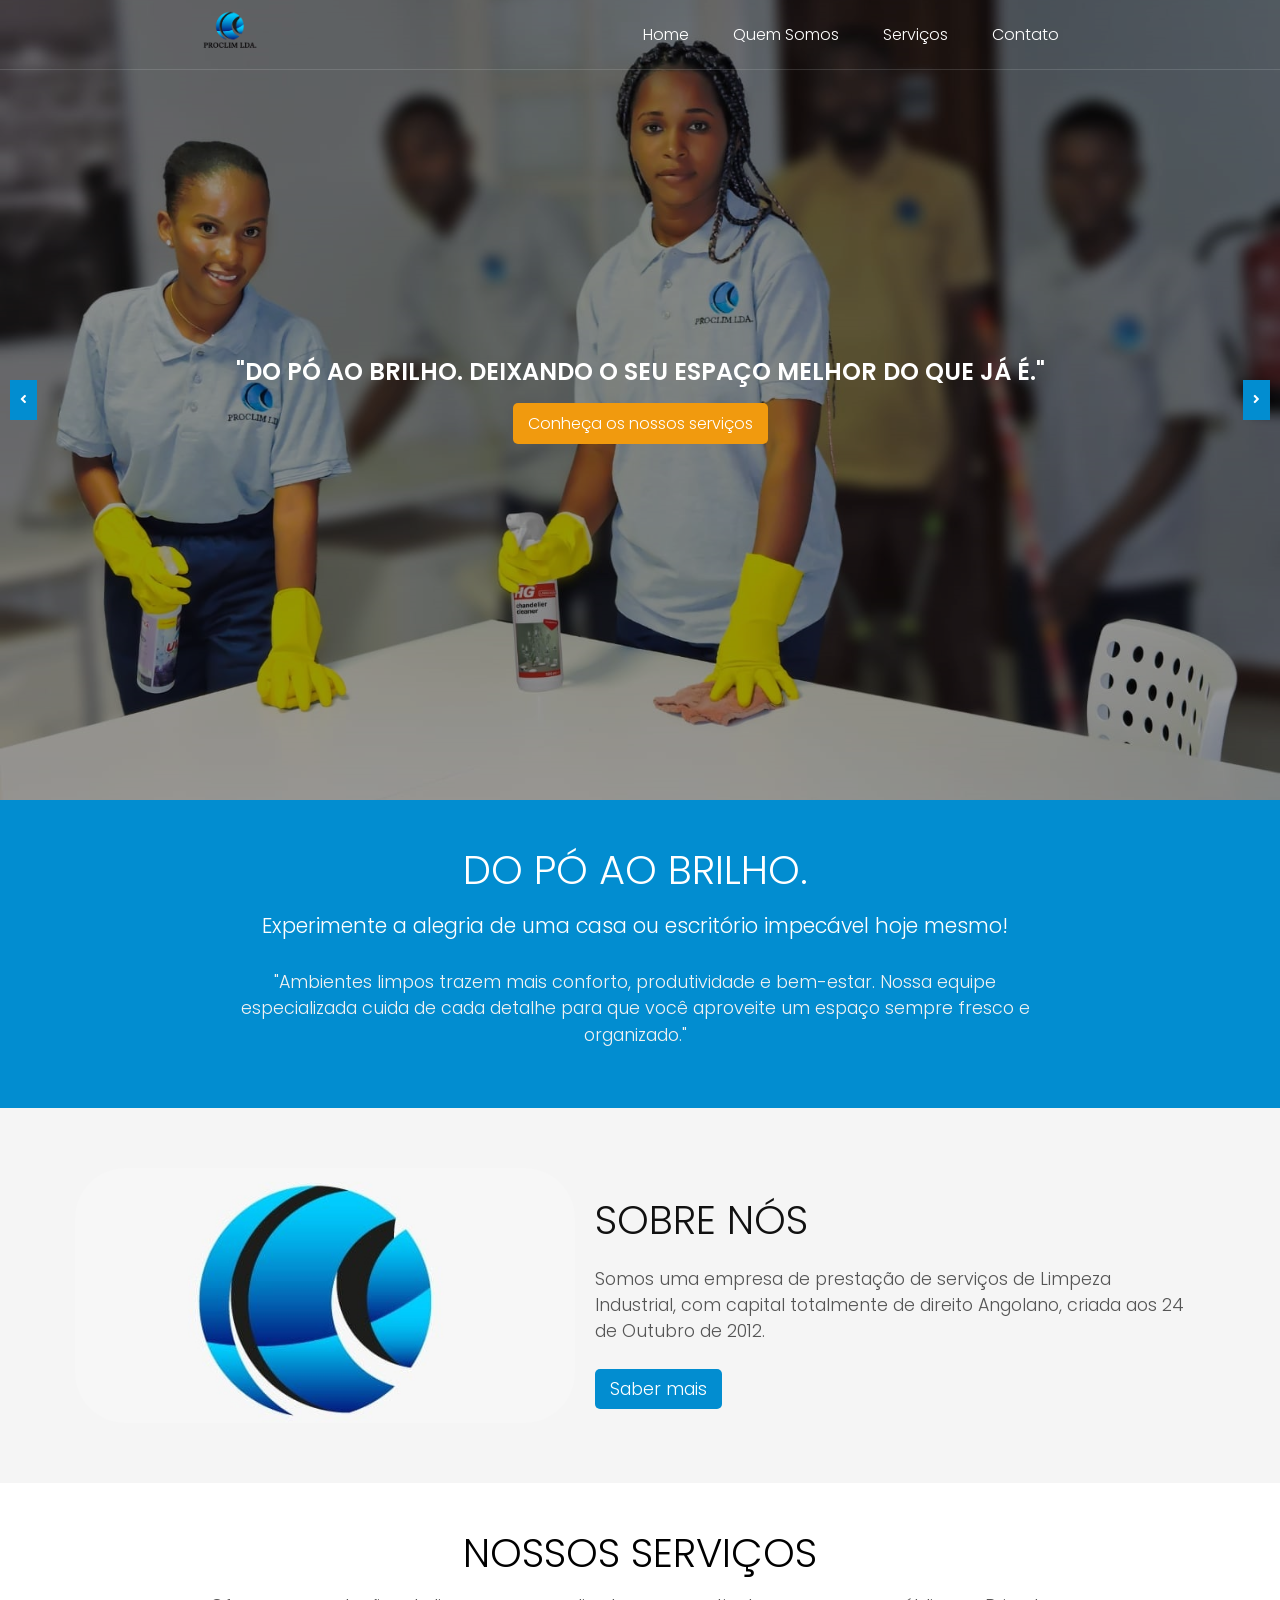
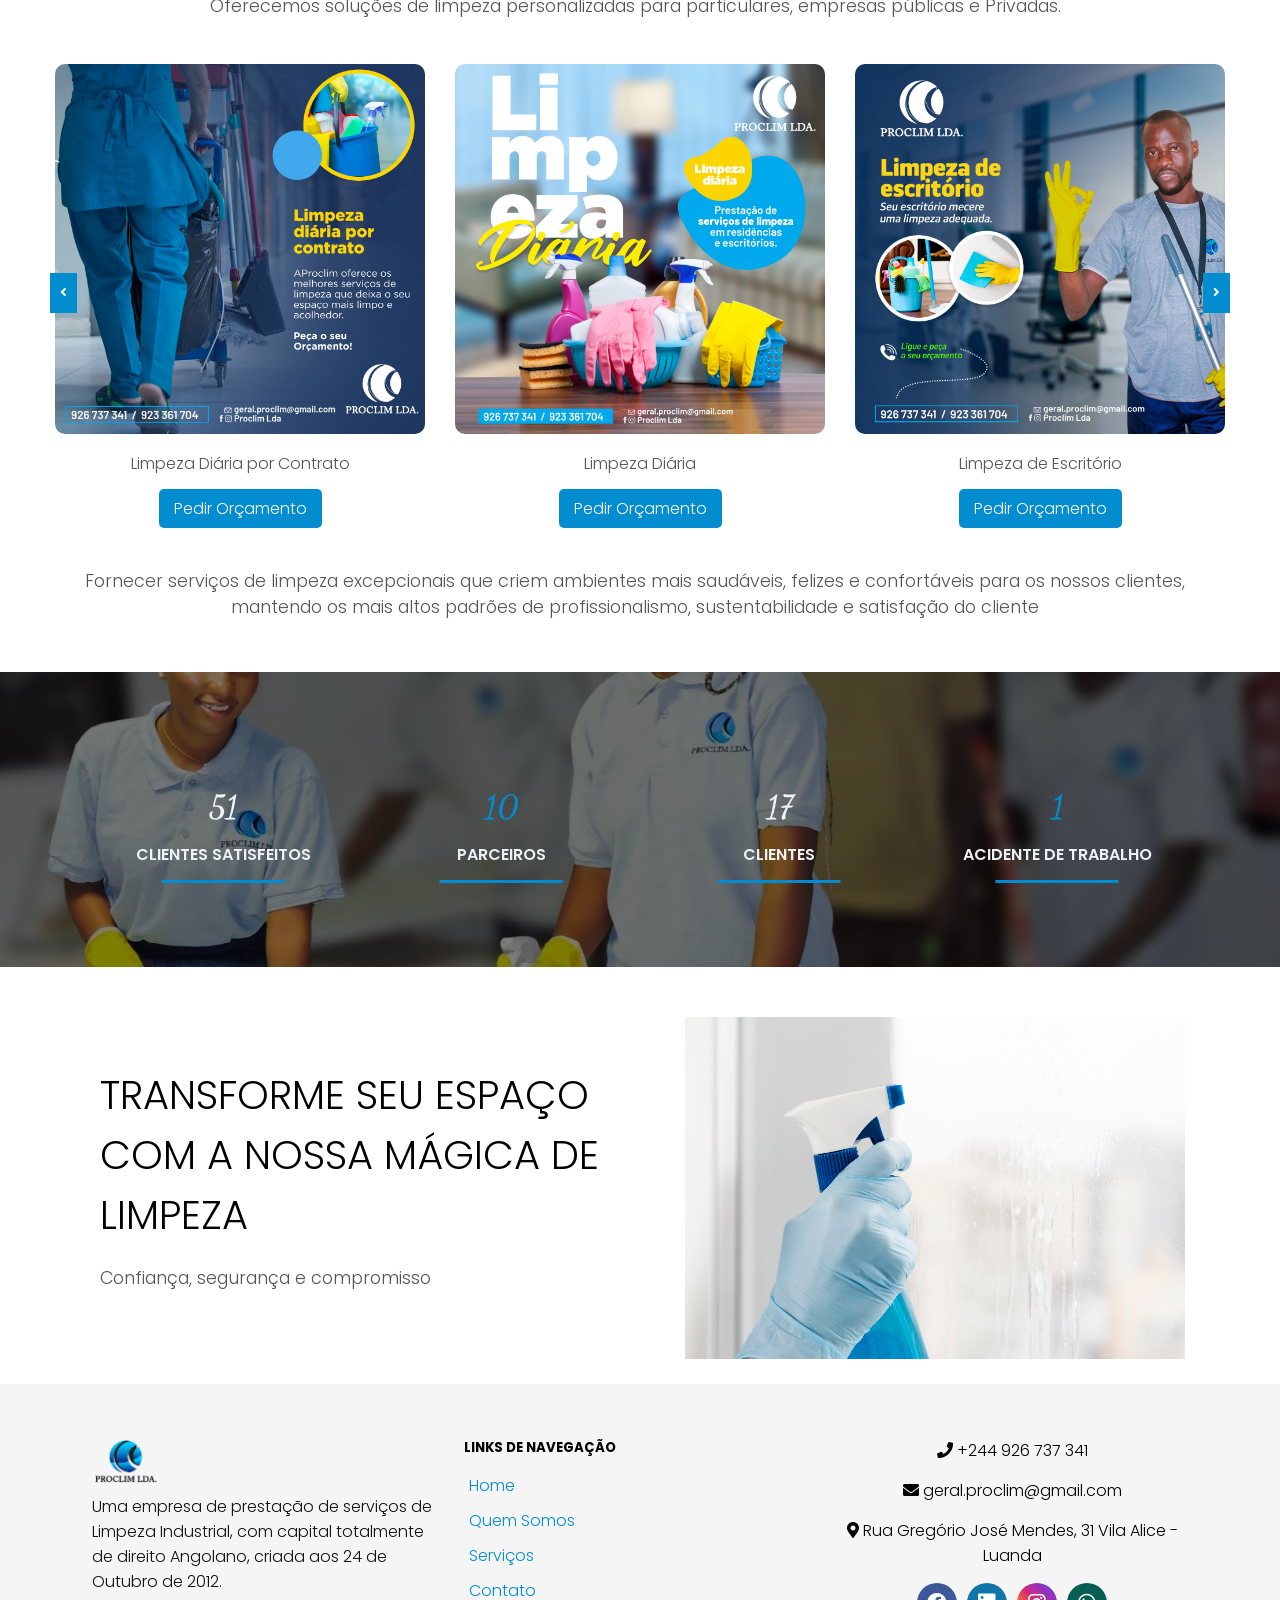
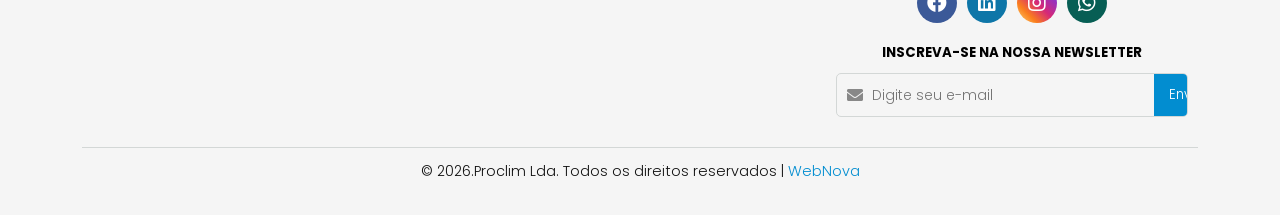
==== commit 5ba35b75: "ultimas alteracoes" ====
--- a/index.html
+++ b/index.html
@@ -133,7 +133,7 @@
                     
                     <div class="cartao-servico">
                         <img src="img/Sanitazição.jpg" alt="Sanitação de Ambiente">
-                        <h4>Sanitação de Ambiente</h4>
+                        <h4>Sanitização de Ambiente</h4>
                         
                         <a href="pages/servicos.html">
                             Pedir Orçamento
@@ -151,7 +151,7 @@
                     
                     <div class="cartao-servico">
                         <img src="img/jardim.jpg" alt="Pantio e Manuntenção de Jardin">
-                        <h4>Pantio e Manuntenção de Jardin</h4>
+                        <h4>Pantio, Manutenção Jardins e Colção</h4>
                         
                         <a href="pages/servicos.html">
                             Pedir Orçamento
